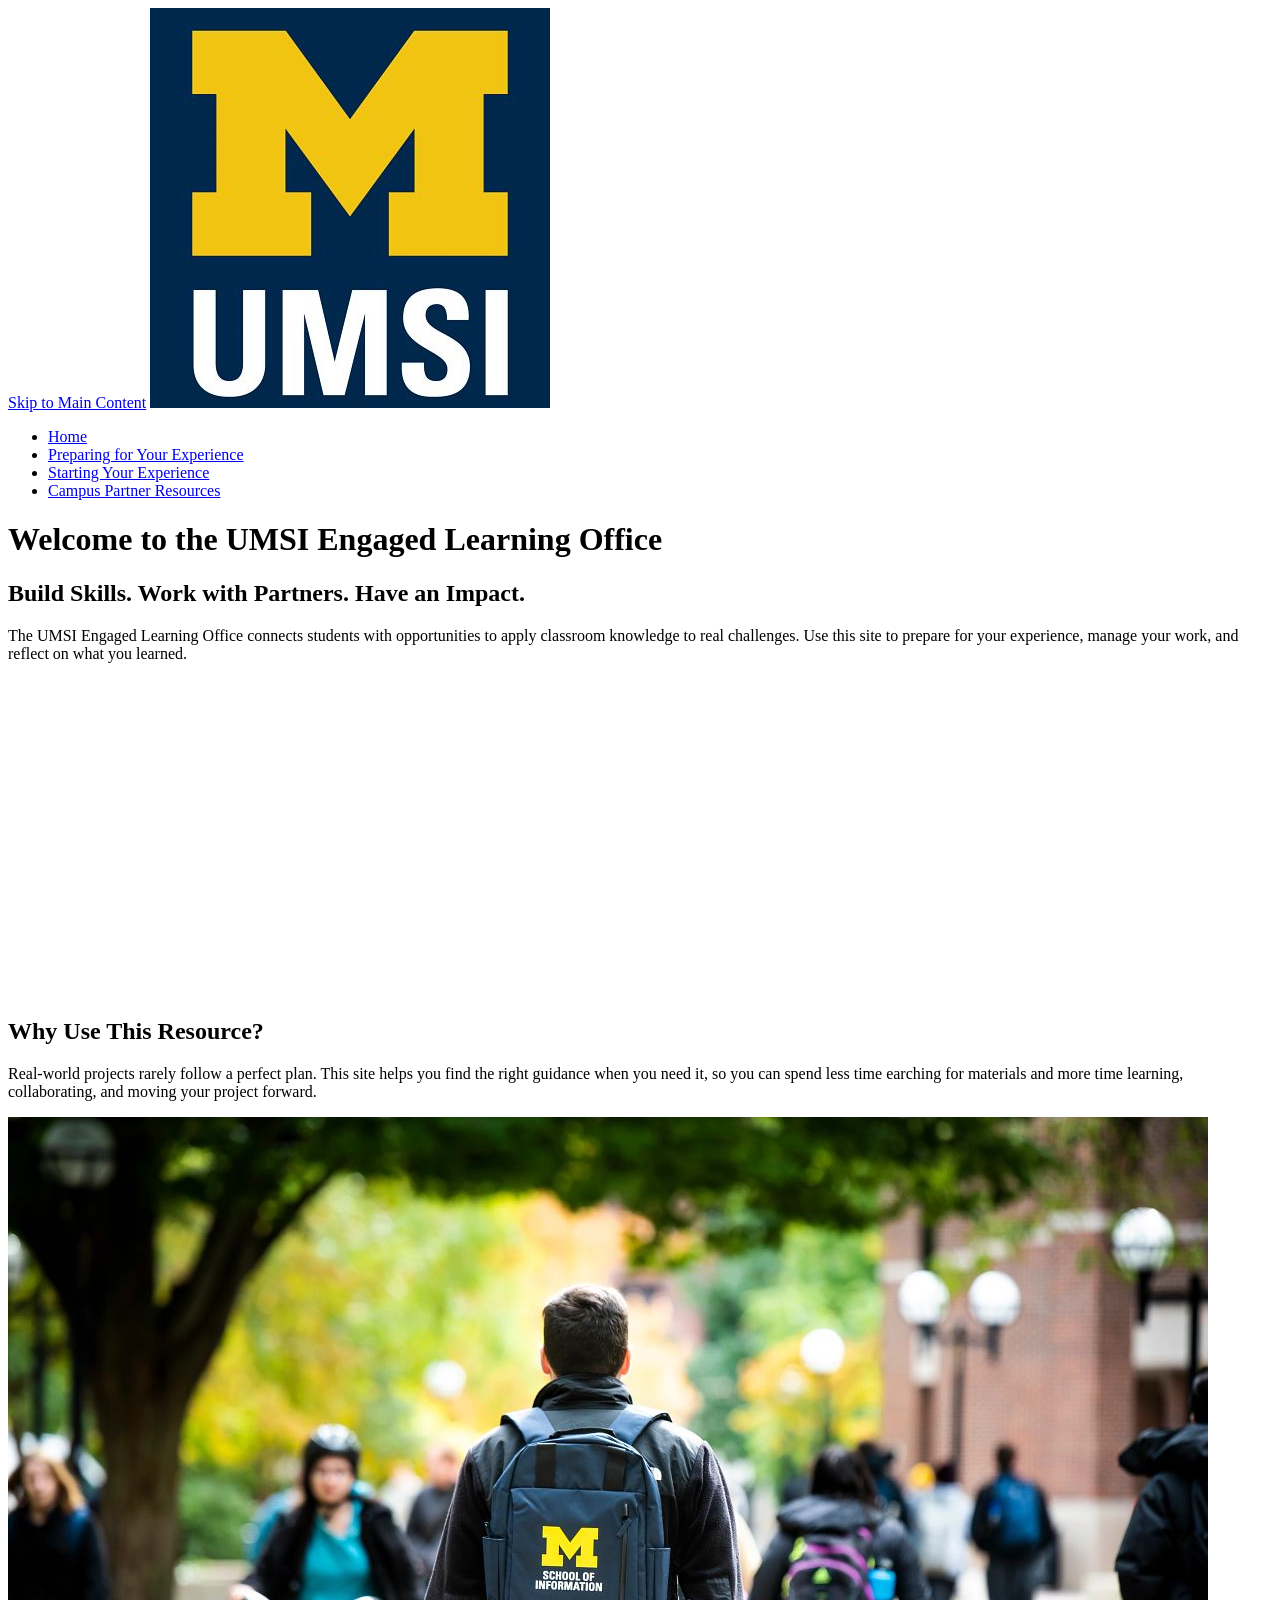
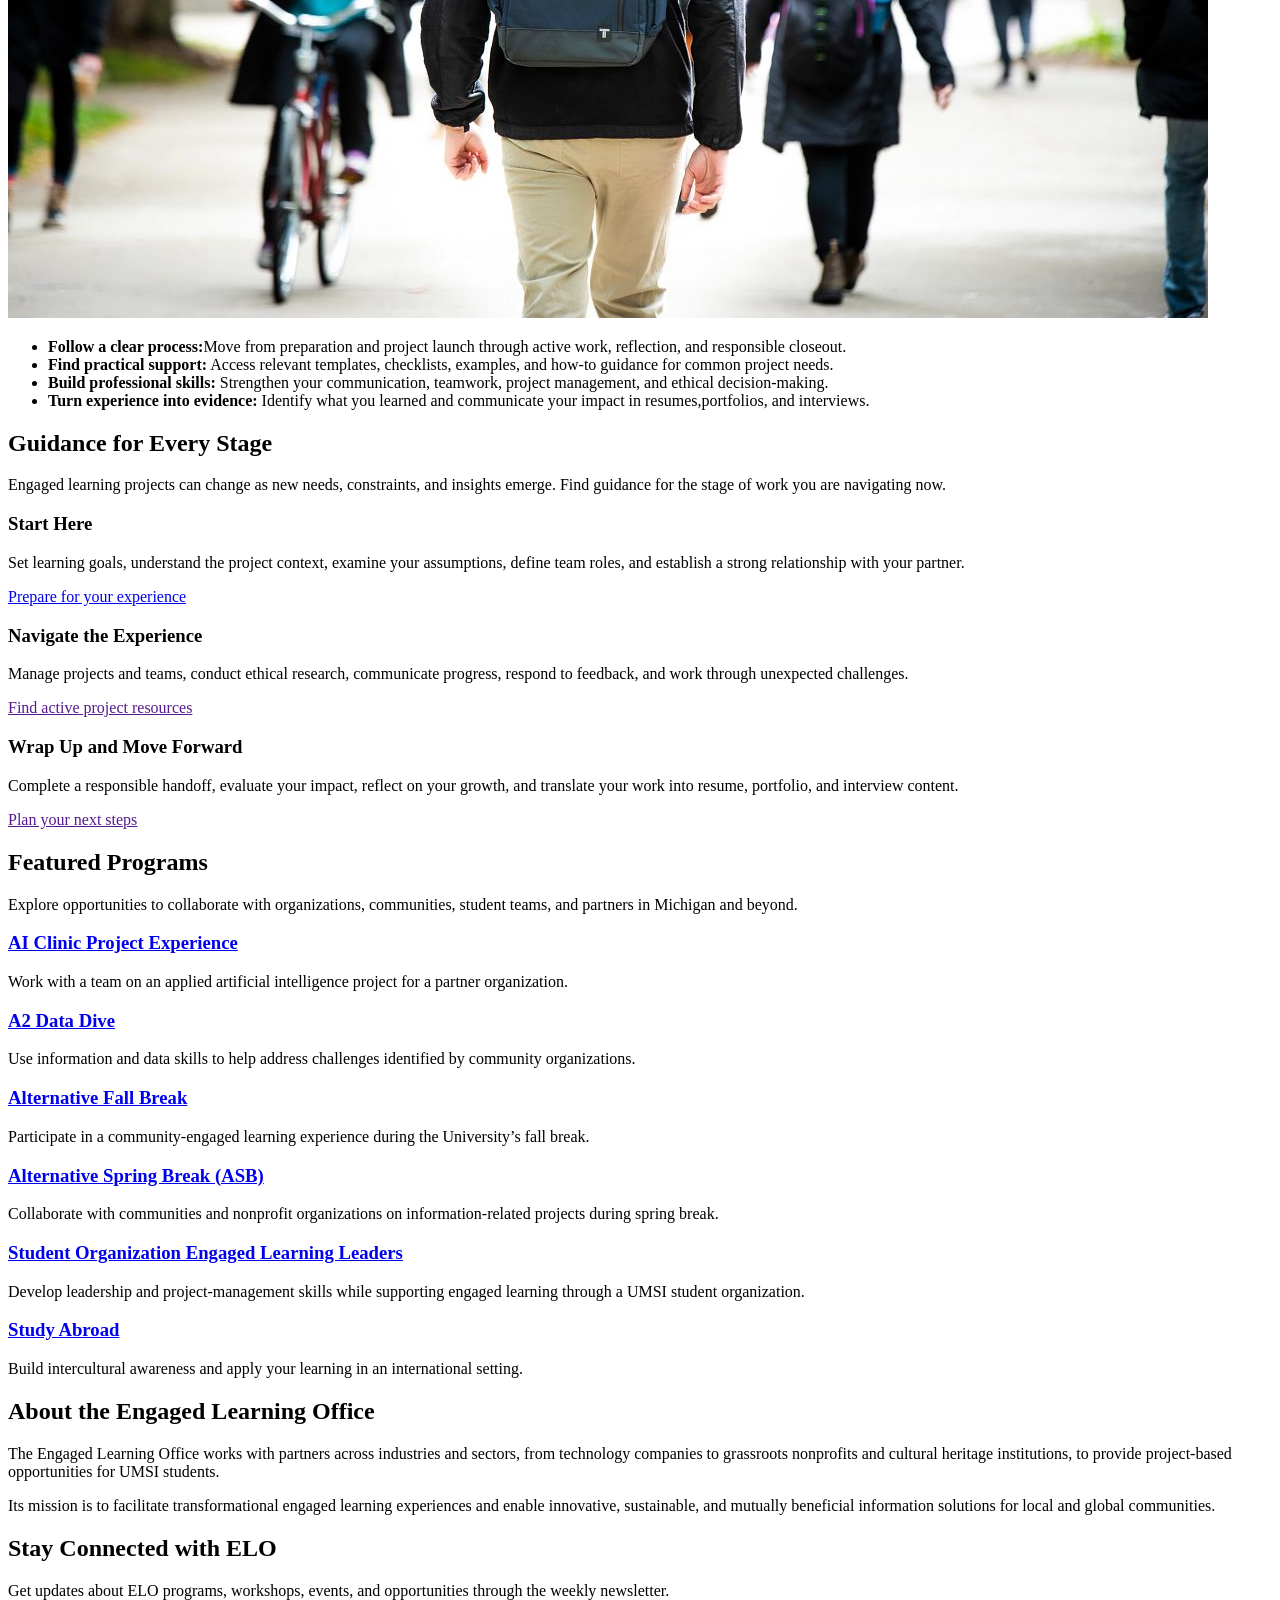
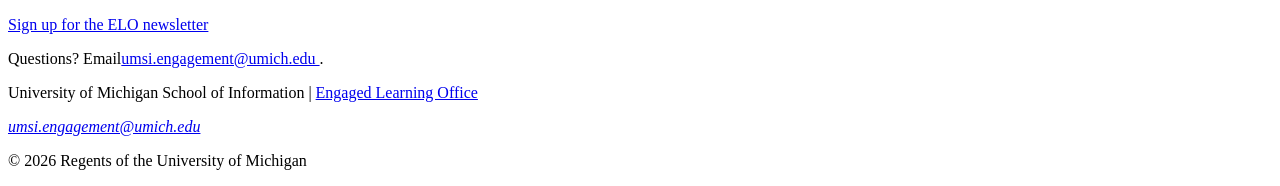
==== index.html @ 32c31f15 "adding new stuff" ====
<!DOCTYPE html>
<html lang="en">
<head>
    <meta charset="UTF-8">
    <meta name="viewport" content="width=device-width, initial-scale=1.0">
    <title>Engaged Learning Resources | UMSI</title>

</head>
<body>

    <header>
  <a href = "#main">Skip to Main Content</a>
        <img src="images/UMSI_signature_vertical_informal_solidblue.jpg" alt="UMSI Logo">
        <nav>
            <ul>
                <li><a href = "index.html">Home</a></li>
                <li><a href = "prep.html">Preparing for Your Experience</a></li>
                <li><a href = "starting.html">Starting Your Experience</a></li>
                <li><a href = "resources.html">Campus Partner Resources</a></li>
            </ul>
        </nav>
    <h1>Welcome to the UMSI Engaged Learning Office</h1>

    </header>
    <main id="main">
      
    <section>
      <h2>Build Skills. Work with Partners. Have an Impact.</h2>
      <p>
       The UMSI Engaged Learning Office connects students with opportunities to apply classroom knowledge to real challenges. Use this site to prepare for your experience, manage your work, and reflect on what you learned.
      </p>

      <iframe width="560px" height="315px" src="https://www.youtube.com/embed/81ZO9RfIJEQ?si=tBp82YWZMl1u7CVS" title="YouTube video player" frameborder="0" allow="accelerometer; autoplay; clipboard-write; encrypted-media; gyroscope; picture-in-picture; web-share" referrerpolicy="strict-origin-when-cross-origin" allowfullscreen></iframe>
         <!-- Note: this iframe might cause an Axe ARIA error - that's not on you that's on YouTube! -->
    </section>

<section>
    <h2>Why Use This Resource?</h2>

    <p>Real-world projects rarely follow a perfect plan. This site helps you find the right guidance when you need it, so you can spend less time earching for materials and more time learning, collaborating, and moving your project forward.
    </p>
        <img src="images/UMSI_CampusFall_UMSIBackpack_02.jpg" alt="A student wears a UMSI backpack in fall on the drag.">
    <ul>
        <li><strong>Follow a clear process:</strong>Move from preparation and project launch through active work, reflection, and responsible closeout.</li>
        <li><strong>Find practical support:</strong> Access relevant templates, checklists, examples, and how-to guidance for common project needs.</li>
        <li><strong>Build professional skills:</strong> Strengthen your communication, teamwork, project management, and ethical decision-making.</li>
        <li><strong>Turn experience into evidence:</strong> Identify what you learned and communicate your impact in resumes,portfolios, and interviews.</li>
    </ul>
</section>

 <section>
    <h2>Guidance for Every Stage</h2>
    <p>Engaged learning projects can change as new needs, constraints, and insights emerge. Find guidance for the stage of work you are navigating <srong>now.</strong></p>
    <article>
      <h3>Start Here</h3>
      <p>Set learning goals, understand the project context, examine your assumptions, define team roles, and establish a strong relationship with your partner.</p>
      <a href="prep.html">Prepare for your experience</a>
    </article>

    <article>
      <h3>Navigate the Experience</h3>
      <p>Manage projects and teams, conduct ethical research, communicate progress, respond to feedback, and work through unexpected challenges.</p>
      <a href="">Find active project resources</a>
    </article>

    <article>
      <h3>Wrap Up and Move Forward</h3>
      <p>Complete a responsible handoff, evaluate your impact, reflect on your growth, and translate your work into resume, portfolio, and interview content.</p>
      <a href="">Plan your next steps</a>
    </article>
  </section>

   <section>
    <h2>Featured Programs</h2>
    <p>Explore opportunities to collaborate with organizations, communities, student teams, and partners in Michigan and beyond.</p>
    <article>
    <h3><a href="https://mcompass.umich.edu/_portal/tds-program-brochure?programid=12810">AI Clinic Project Experience</a></h3>
    <p>Work with a team on an applied artificial intelligence project for a partner organization.</p>
    </article>

    <article>
    <h3><a href="https://mcompass.umich.edu/_portal/tds-program-brochure?programid=12556">A2 Data Dive</a></h3>
    <p>Use information and data skills to help address challenges identified by community organizations.</p>
    </article>

     <article>
      <h3><a href="https://mcompass.umich.edu/_portal/tds-program-brochure?programid=11297">Alternative Fall Break</a></h3>
      <p>Participate in a community-engaged learning experience during the University’s fall break.</p>
    </article>

    <article>
      <h3><a href="https://mcompass.umich.edu/_portal/tds-program-brochure?programid=10621">Alternative Spring Break (ASB)</a></h3>
       <p>Collaborate with communities and nonprofit organizations on information-related projects during spring break.</p>
    </article>

    <article>
      <h3><a href="https://mcompass.umich.edu/_portal/tds-program-brochure?programid=12294">Student Organization Engaged Learning Leaders</a></h3>
       <p>Develop leadership and project-management skills while supporting engaged learning through a UMSI student organization.</p>
    </article>

    <article>
      <h3><a href="https://www.si.umich.edu/student-life/study-abroad">Study Abroad</a></h3>
      <p>Build intercultural awareness and apply your learning in an international setting. </p>
    </article>
   </section>
  <section>
    <h2>About the Engaged Learning Office</h2>
    <p>The Engaged Learning Office works with partners across industries and sectors, from technology companies to grassroots nonprofits and cultural heritage institutions, to provide project-based opportunities for UMSI students.</p>
    <p>Its mission is to facilitate transformational engaged learning experiences and enable innovative, sustainable, and mutually beneficial information solutions for local and global communities.</p>
  </section>
  <aside>
    <h2>Stay Connected with ELO</h2>
    <p>Get updates about ELO programs, workshops, events, and opportunities through the weekly newsletter.</p>
    <div>
       <a href="https://umsi.info/elo-newsletter"> Sign up for the ELO newsletter</a>
    </div>
    <p>Questions? Email<a href="mailto:umsi.engagement@umich.edu">umsi.engagement@umich.edu </a>.</p>
  </aside>


        <!-- Content taken & modified from UMGPT with the prompt, "Write me a webpage of intro content to help meet the following requirements - this is for the home page": and then pasted in the client objectives & project requirements"
        UMGPT. (2026). UMGPT ( GPT-5.6 Sol September 7th version) [Large language model]. -->
    </main>
    <footer>
        <p>University of Michigan School of Information | <a href="https://www.si.umich.edu/programs/engaged-learning/about-engaged-learning-office">Engaged Learning Office </a></p>
      <address>
        <a href="mailto:umsi.engagement@umich.edu">umsi.engagement@umich.edu</a>
      </address>
      <p>&copy; 2026 Regents of the University of Michigan</p>
    </footer>
</body>
</html>
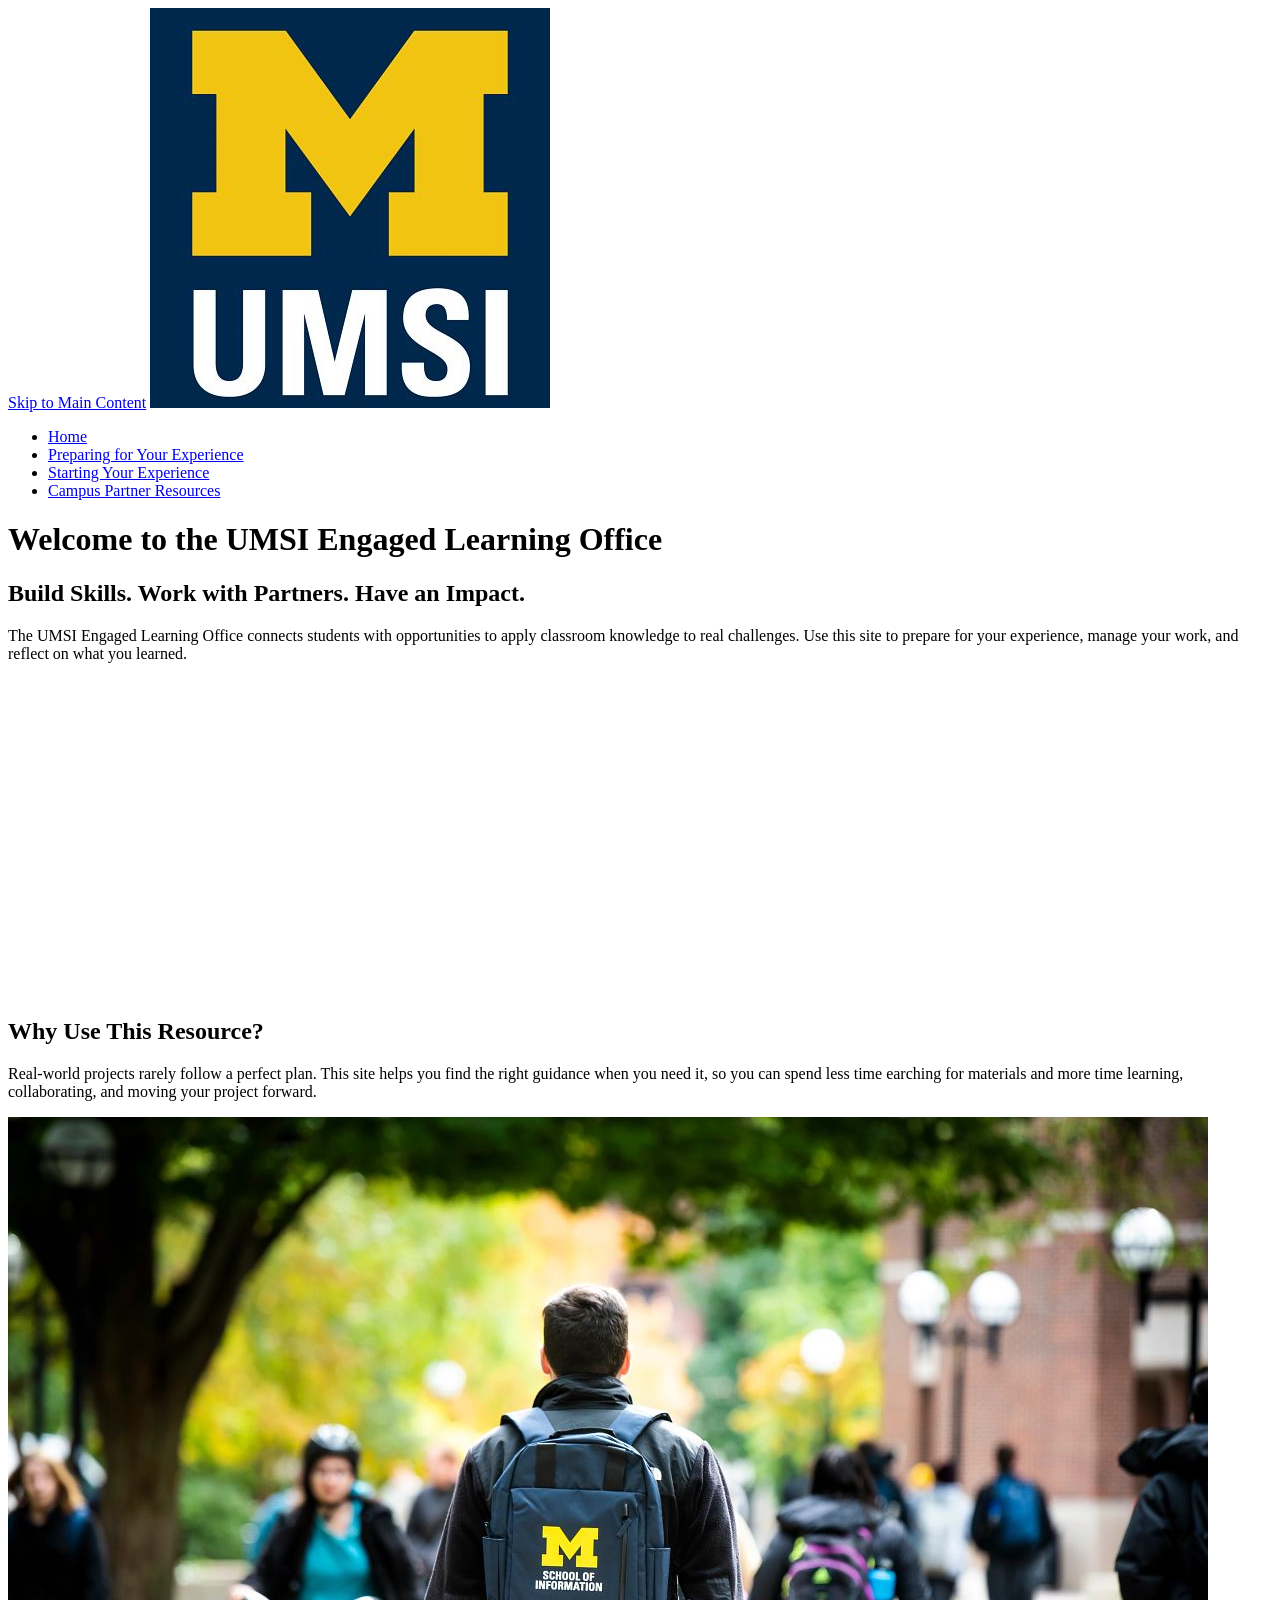
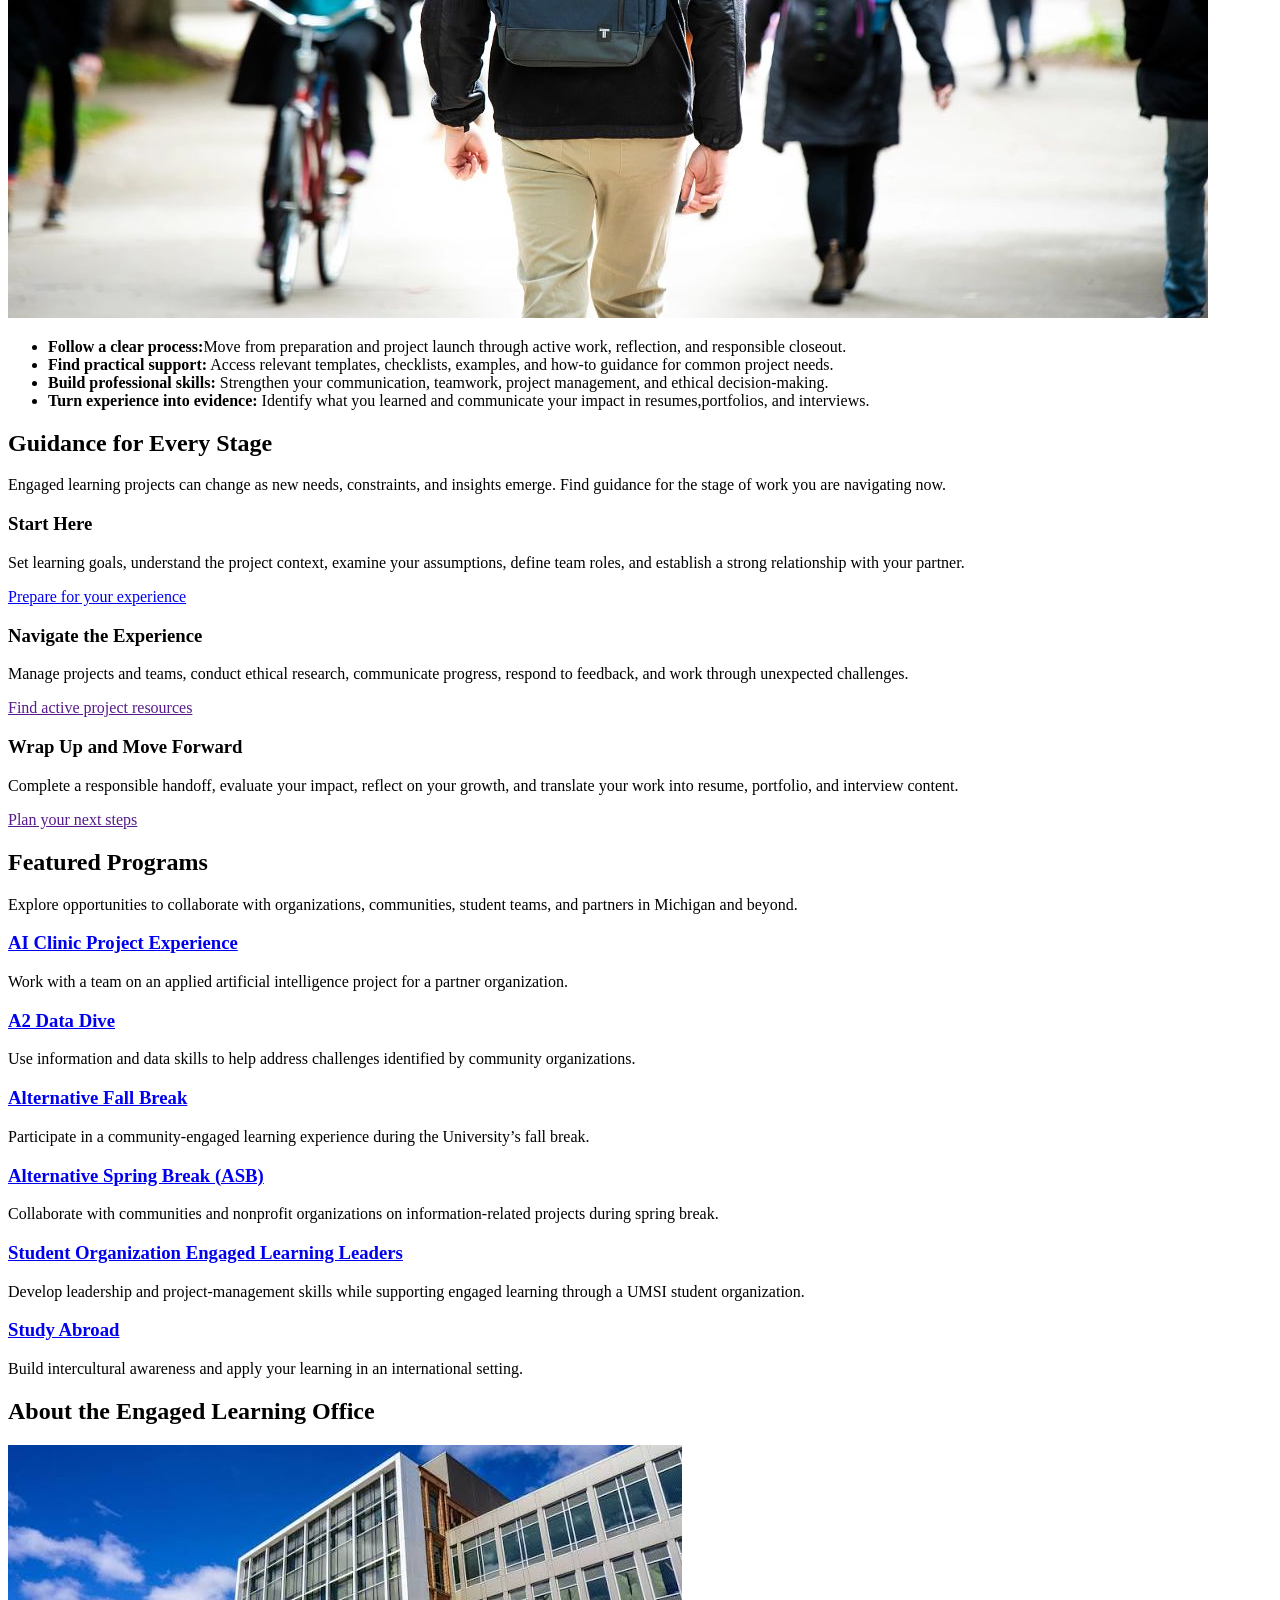
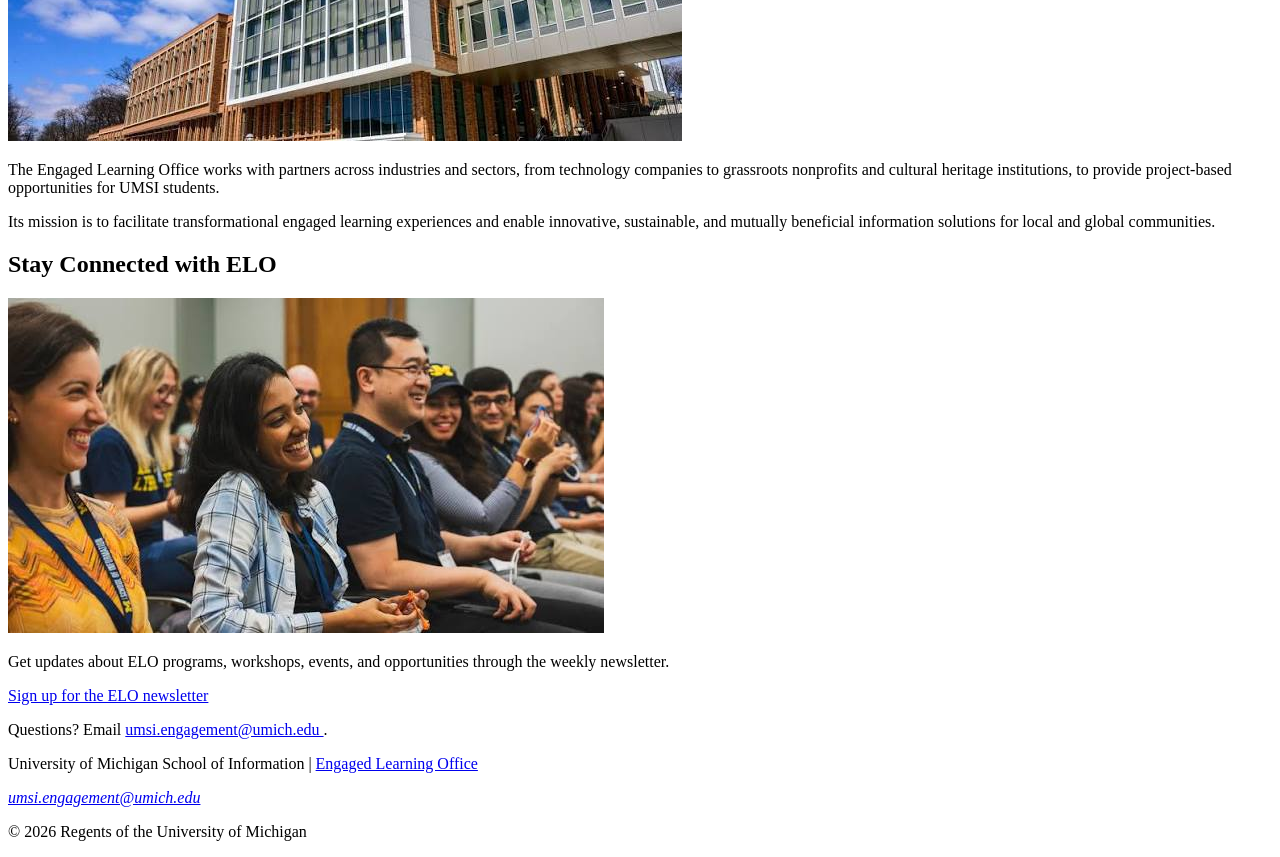
==== commit 616e9d19: "adding images" ====
--- a/index.html
+++ b/index.html
@@ -105,16 +105,18 @@
    </section>
   <section>
     <h2>About the Engaged Learning Office</h2>
+    <img src="images/leinweber.jpg" alt="Leinweber building">
     <p>The Engaged Learning Office works with partners across industries and sectors, from technology companies to grassroots nonprofits and cultural heritage institutions, to provide project-based opportunities for UMSI students.</p>
     <p>Its mission is to facilitate transformational engaged learning experiences and enable innovative, sustainable, and mutually beneficial information solutions for local and global communities.</p>
   </section>
   <aside>
     <h2>Stay Connected with ELO</h2>
+    <img src="images/students.jpg" alt="UMSI Students">
     <p>Get updates about ELO programs, workshops, events, and opportunities through the weekly newsletter.</p>
     <div>
        <a href="https://umsi.info/elo-newsletter"> Sign up for the ELO newsletter</a>
     </div>
-    <p>Questions? Email<a href="mailto:umsi.engagement@umich.edu">umsi.engagement@umich.edu </a>.</p>
+    <p>Questions? Email <a href="mailto:umsi.engagement@umich.edu">umsi.engagement@umich.edu </a>.</p>
   </aside>
 
 
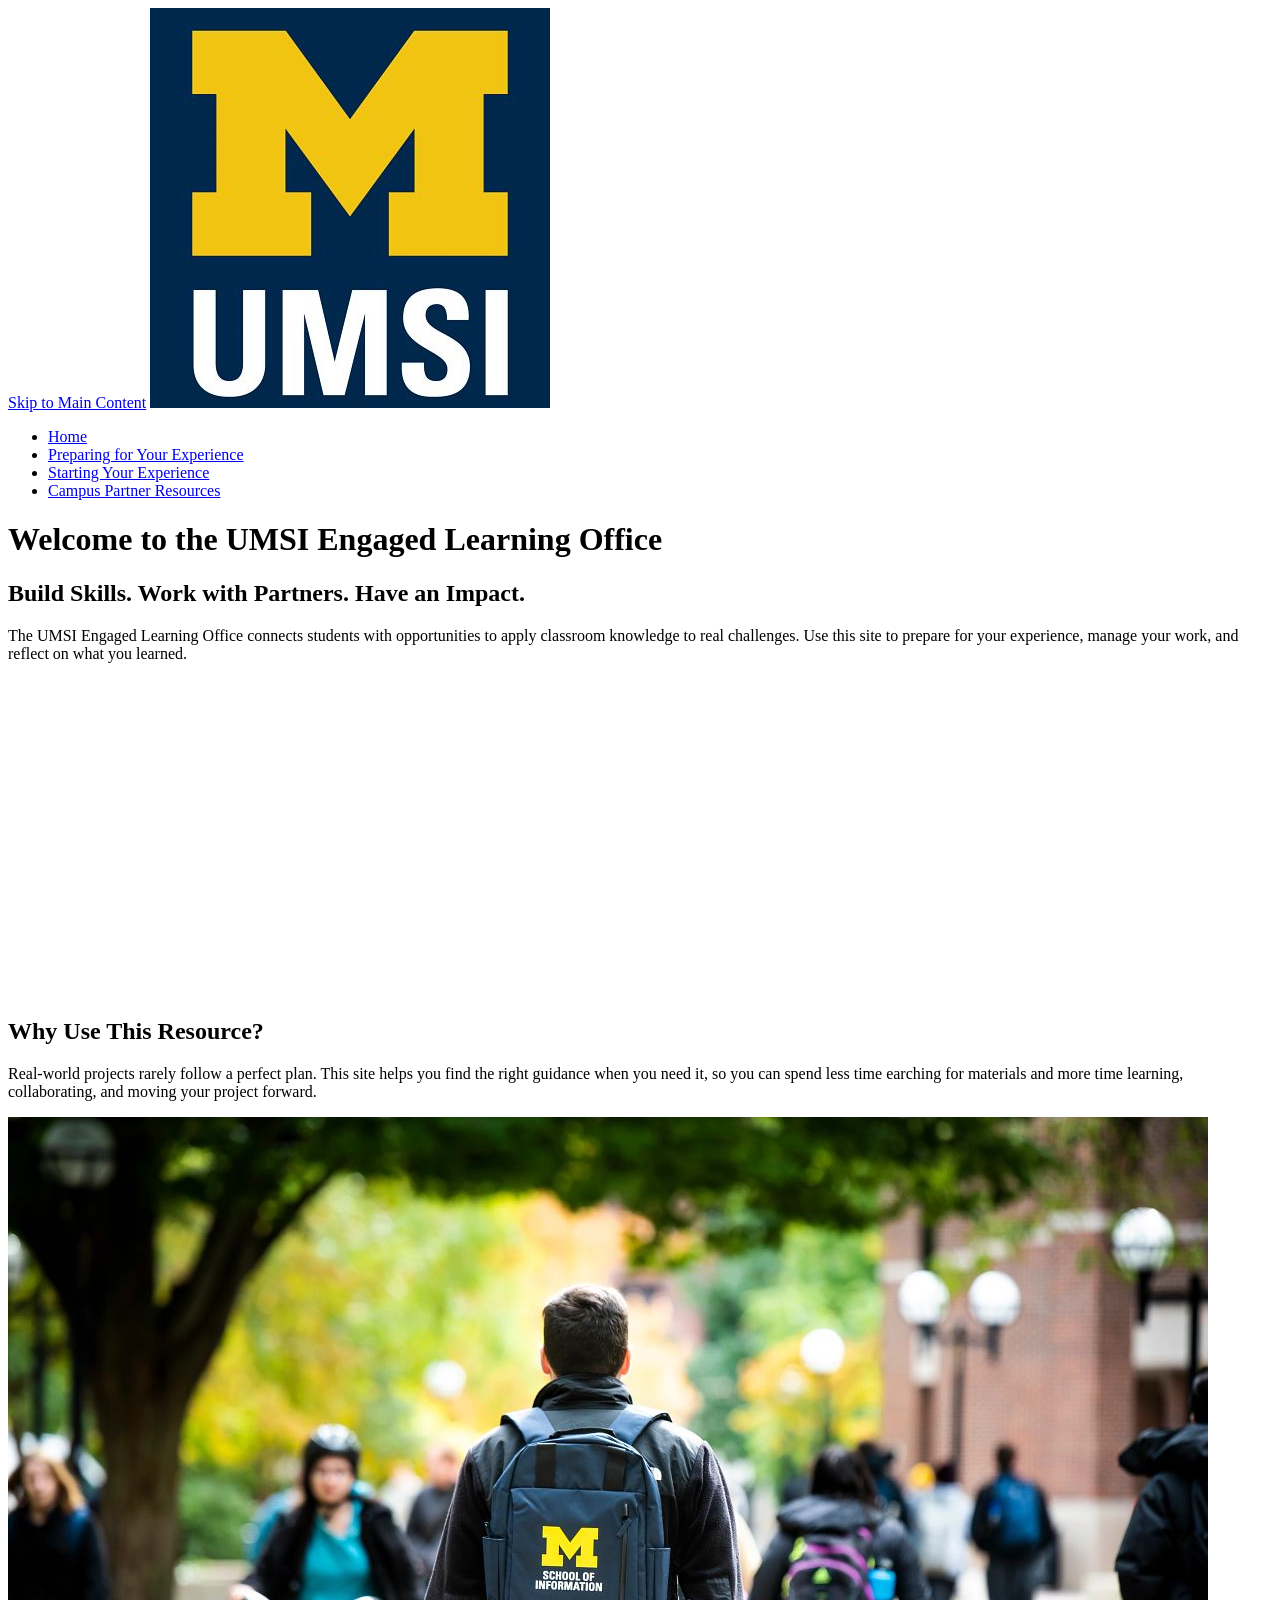
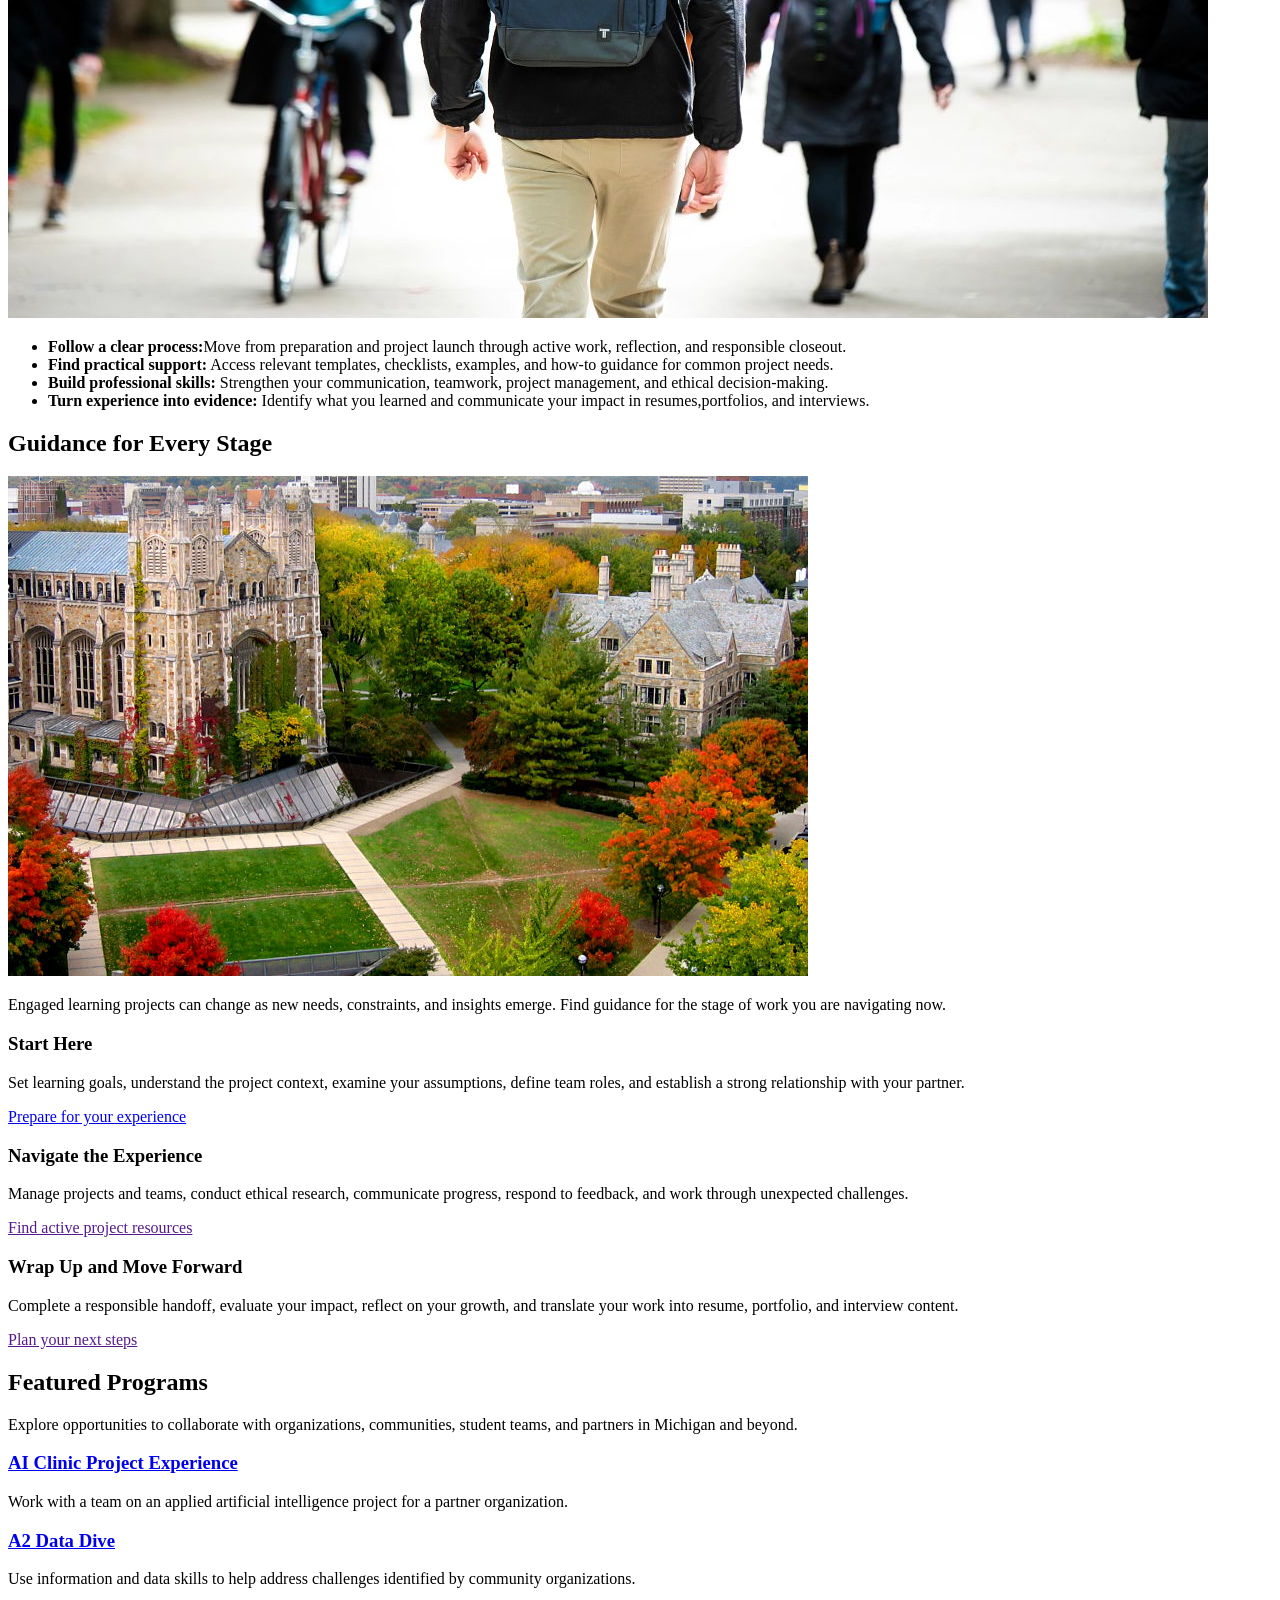
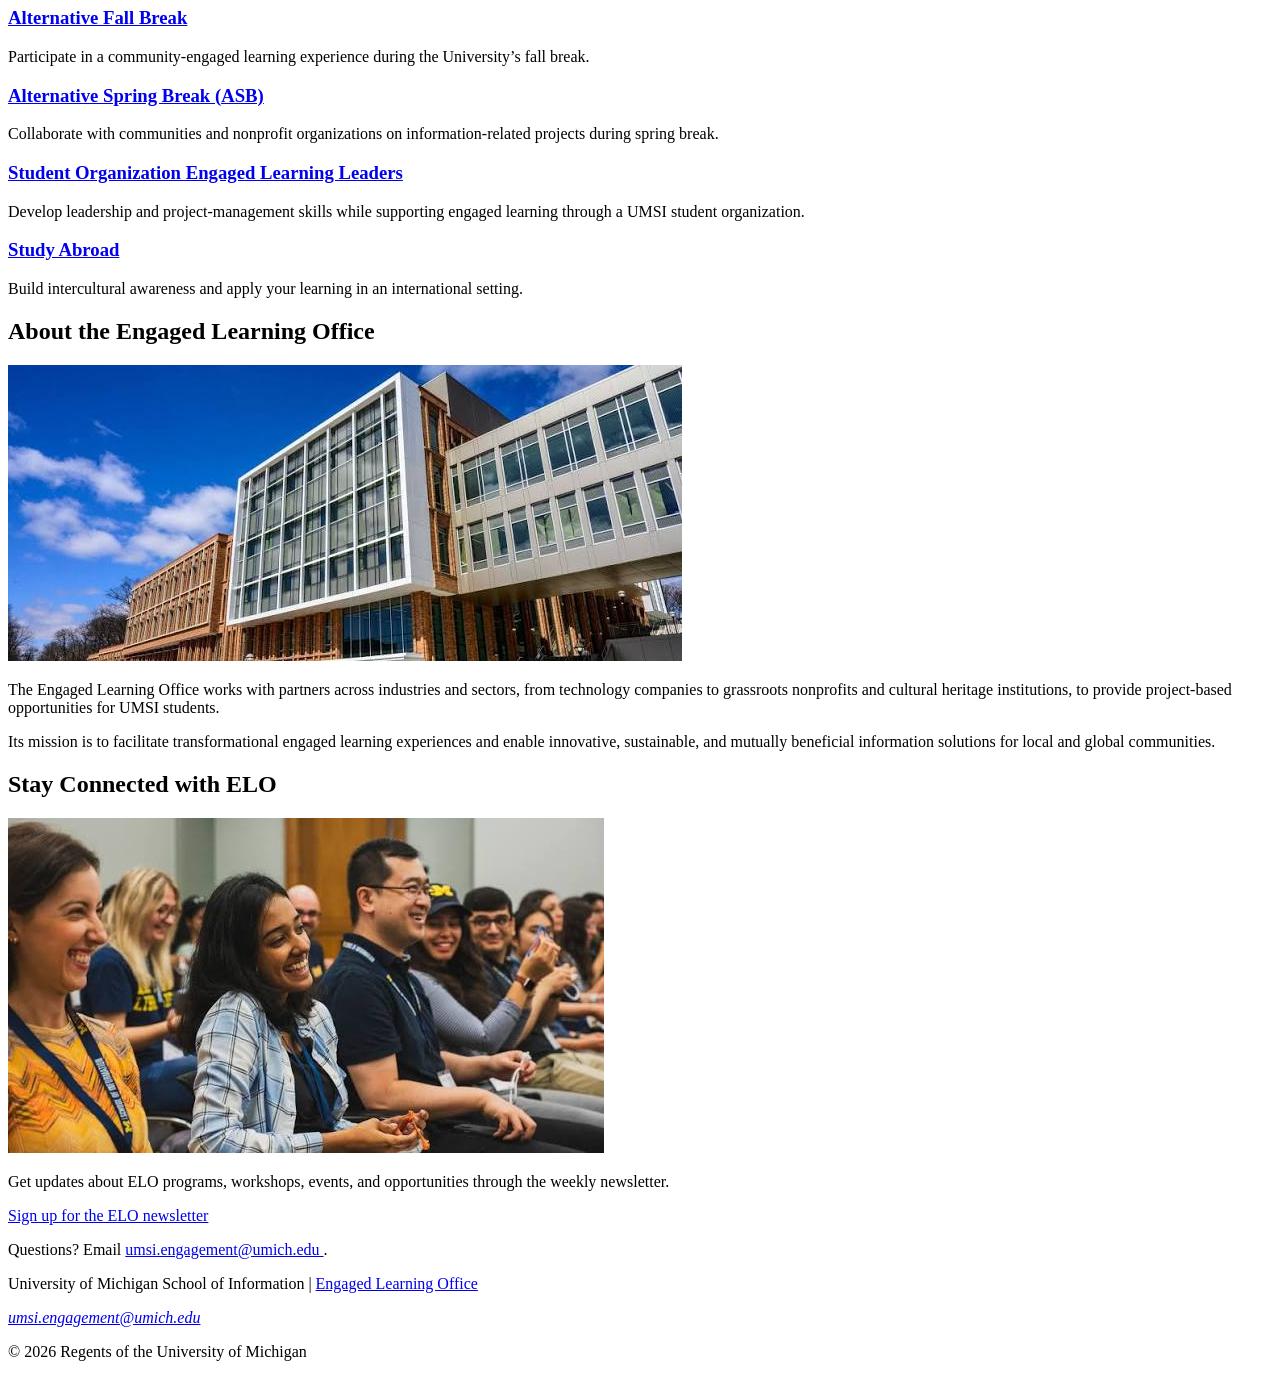
==== commit 48d6cb96: "adding images" ====
--- a/index.html
+++ b/index.html
@@ -50,9 +50,10 @@
 
  <section>
     <h2>Guidance for Every Stage</h2>
+    <img src="images/Img_5261.jpg" alt="UMich Campus">
     <p>Engaged learning projects can change as new needs, constraints, and insights emerge. Find guidance for the stage of work you are navigating <srong>now.</strong></p>
     <article>
-      <h3>Start Here</h3>
+      <h3>Start Here</h3> 
       <p>Set learning goals, understand the project context, examine your assumptions, define team roles, and establish a strong relationship with your partner.</p>
       <a href="prep.html">Prepare for your experience</a>
     </article>
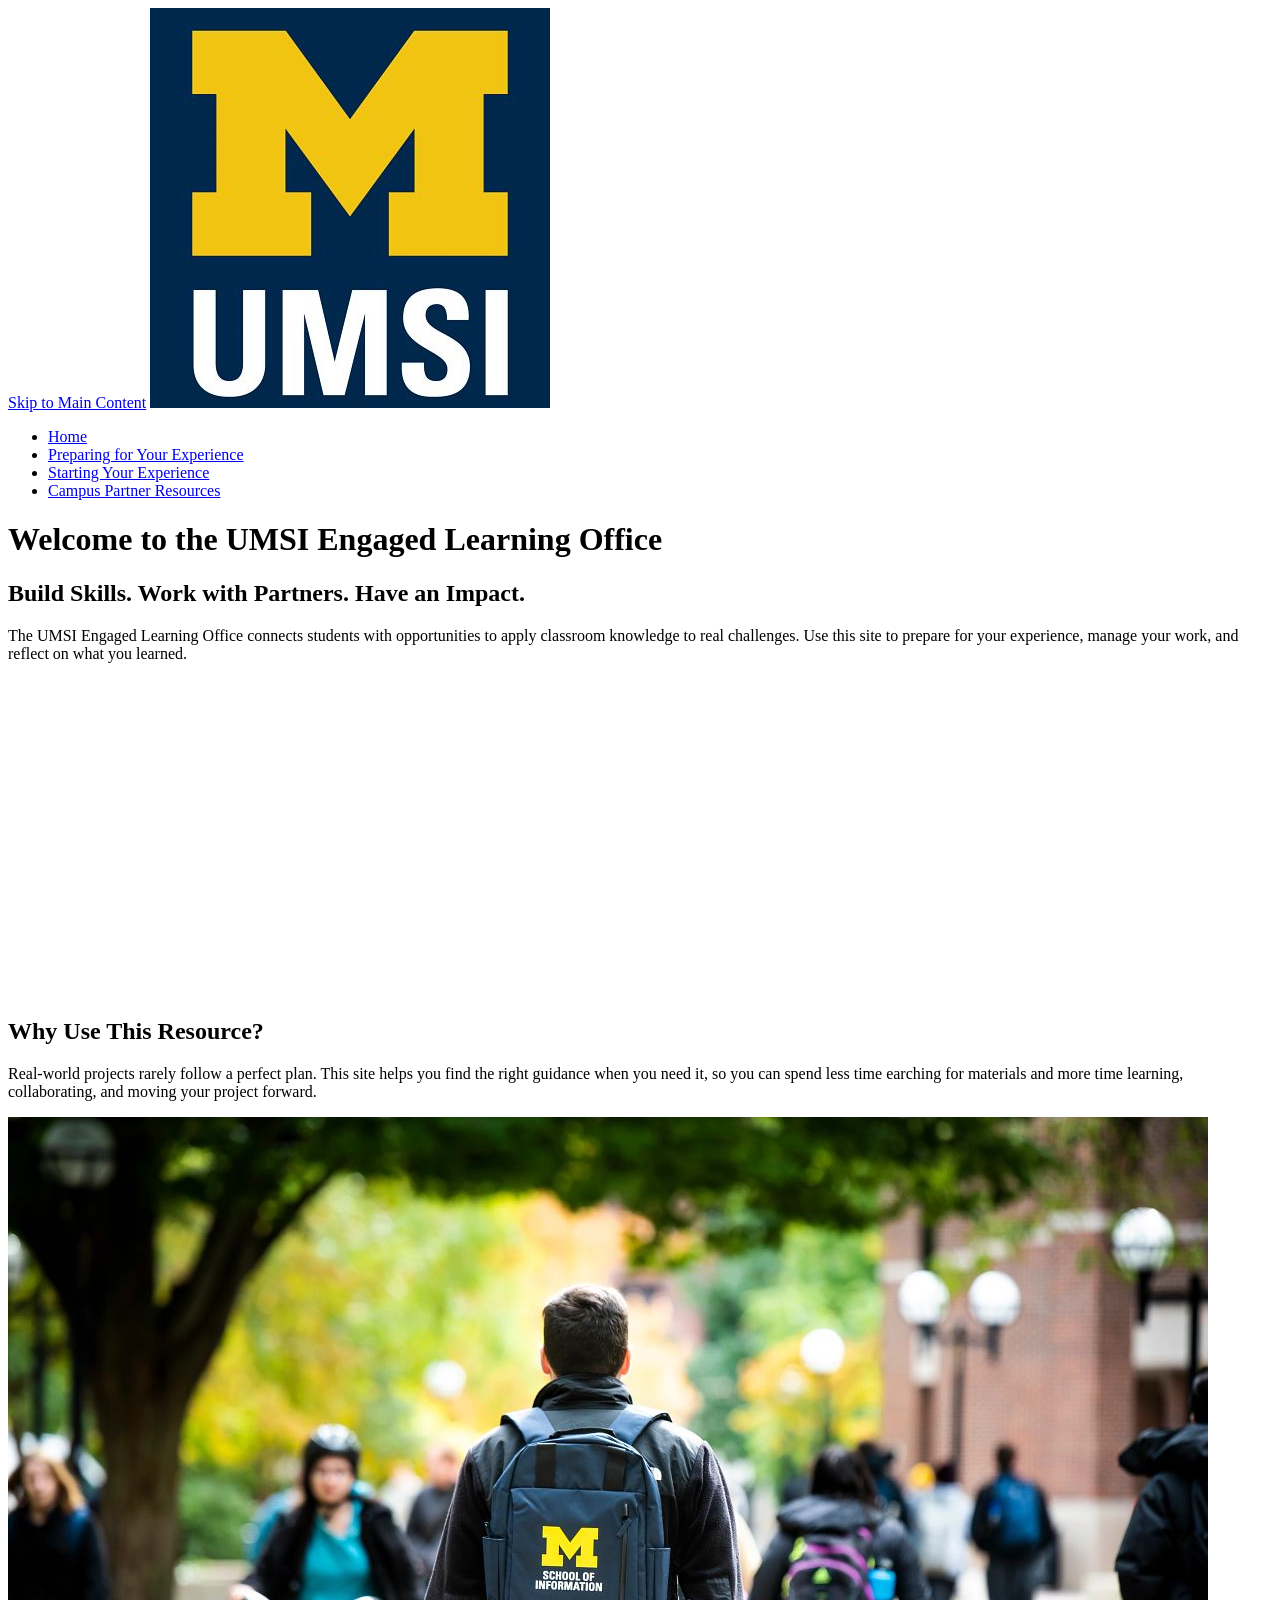
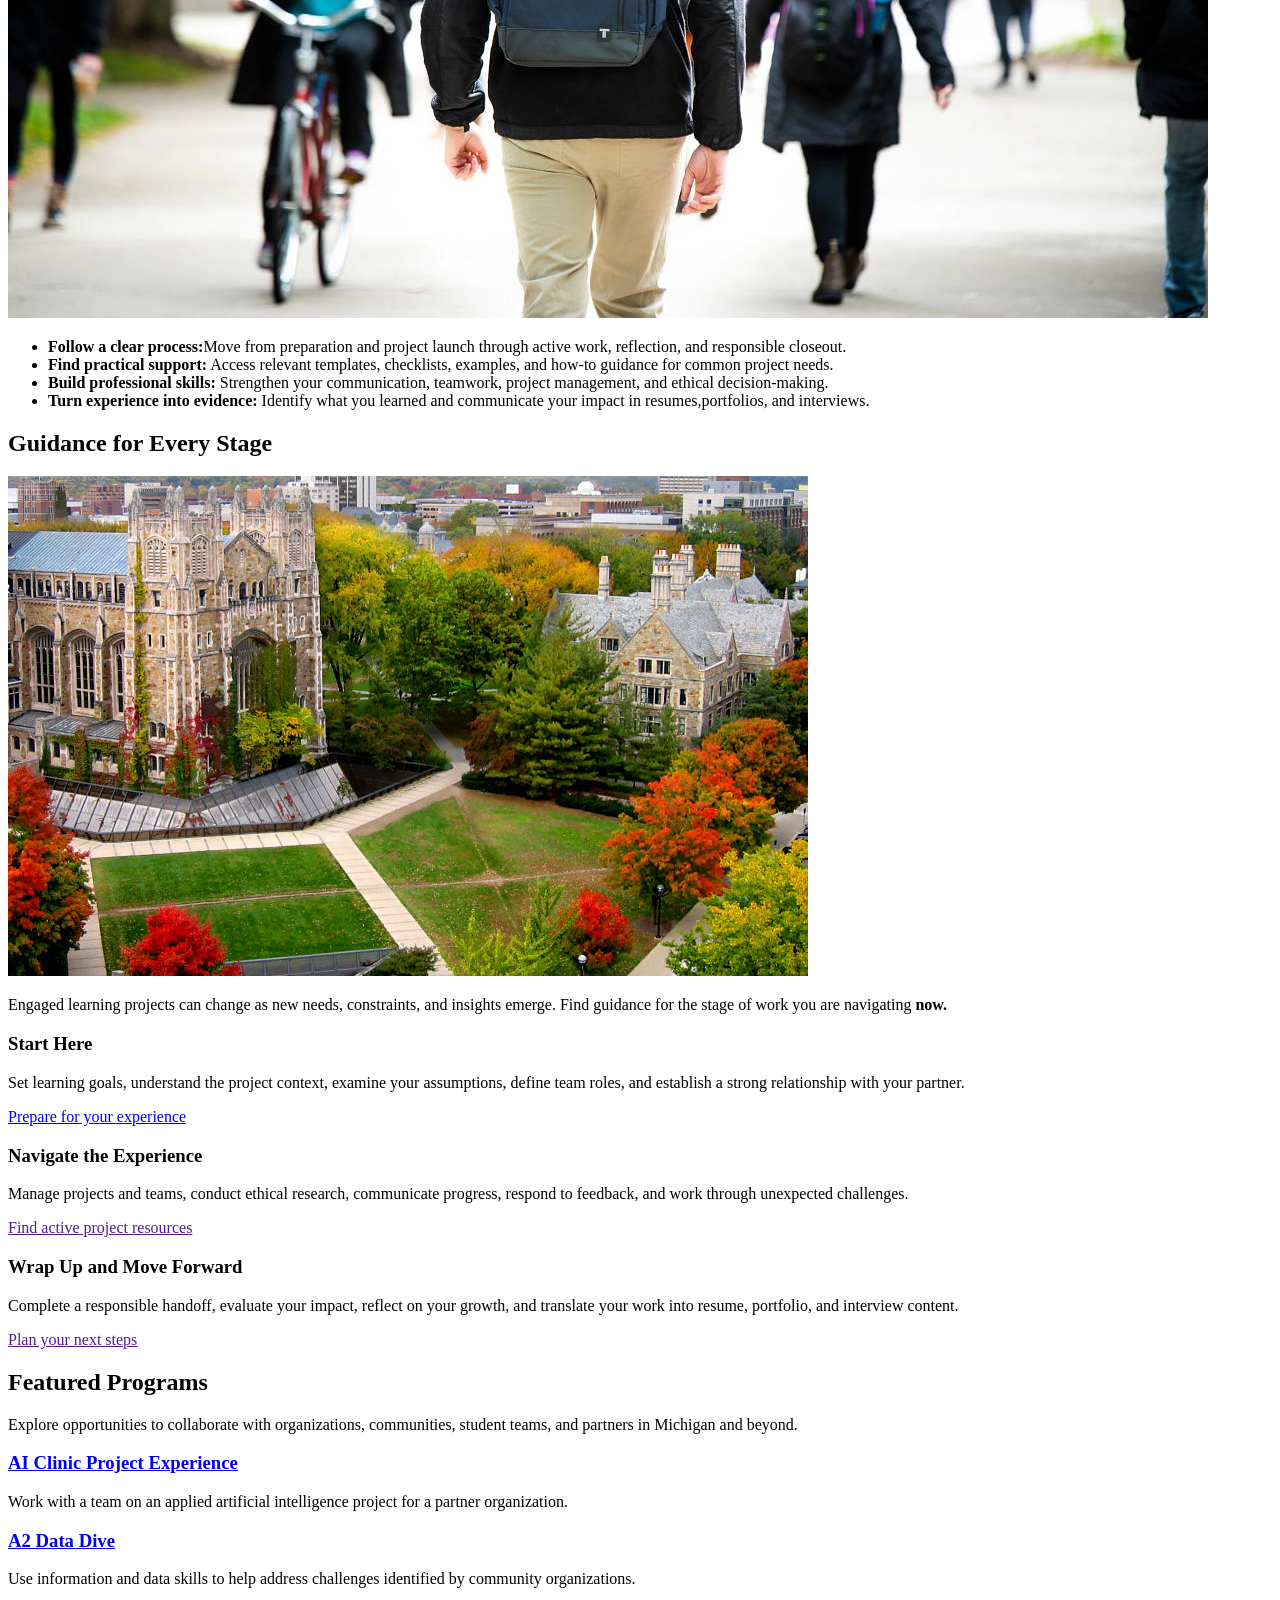
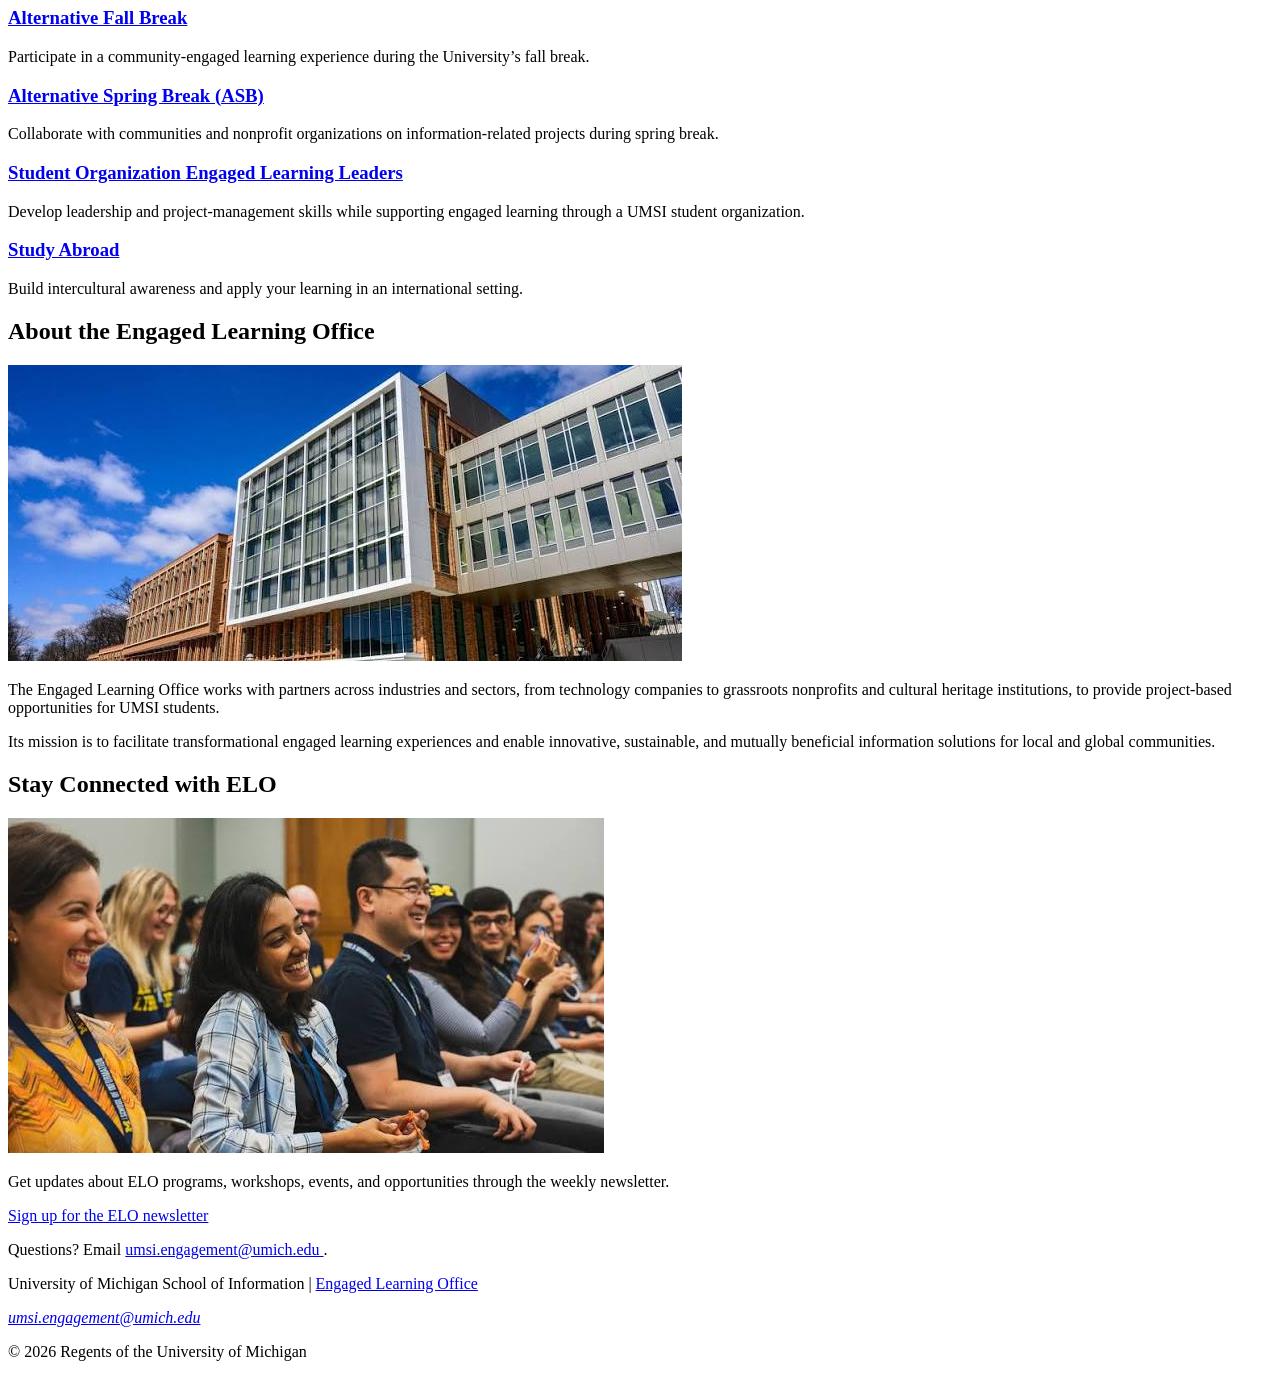
==== commit b604519e: "debugging" ====
--- a/index.html
+++ b/index.html
@@ -51,7 +51,7 @@
  <section>
     <h2>Guidance for Every Stage</h2>
     <img src="images/Img_5261.jpg" alt="UMich Campus">
-    <p>Engaged learning projects can change as new needs, constraints, and insights emerge. Find guidance for the stage of work you are navigating <srong>now.</strong></p>
+    <p>Engaged learning projects can change as new needs, constraints, and insights emerge. Find guidance for the stage of work you are navigating <strong>now.</strong></p>
     <article>
       <h3>Start Here</h3> 
       <p>Set learning goals, understand the project context, examine your assumptions, define team roles, and establish a strong relationship with your partner.</p>
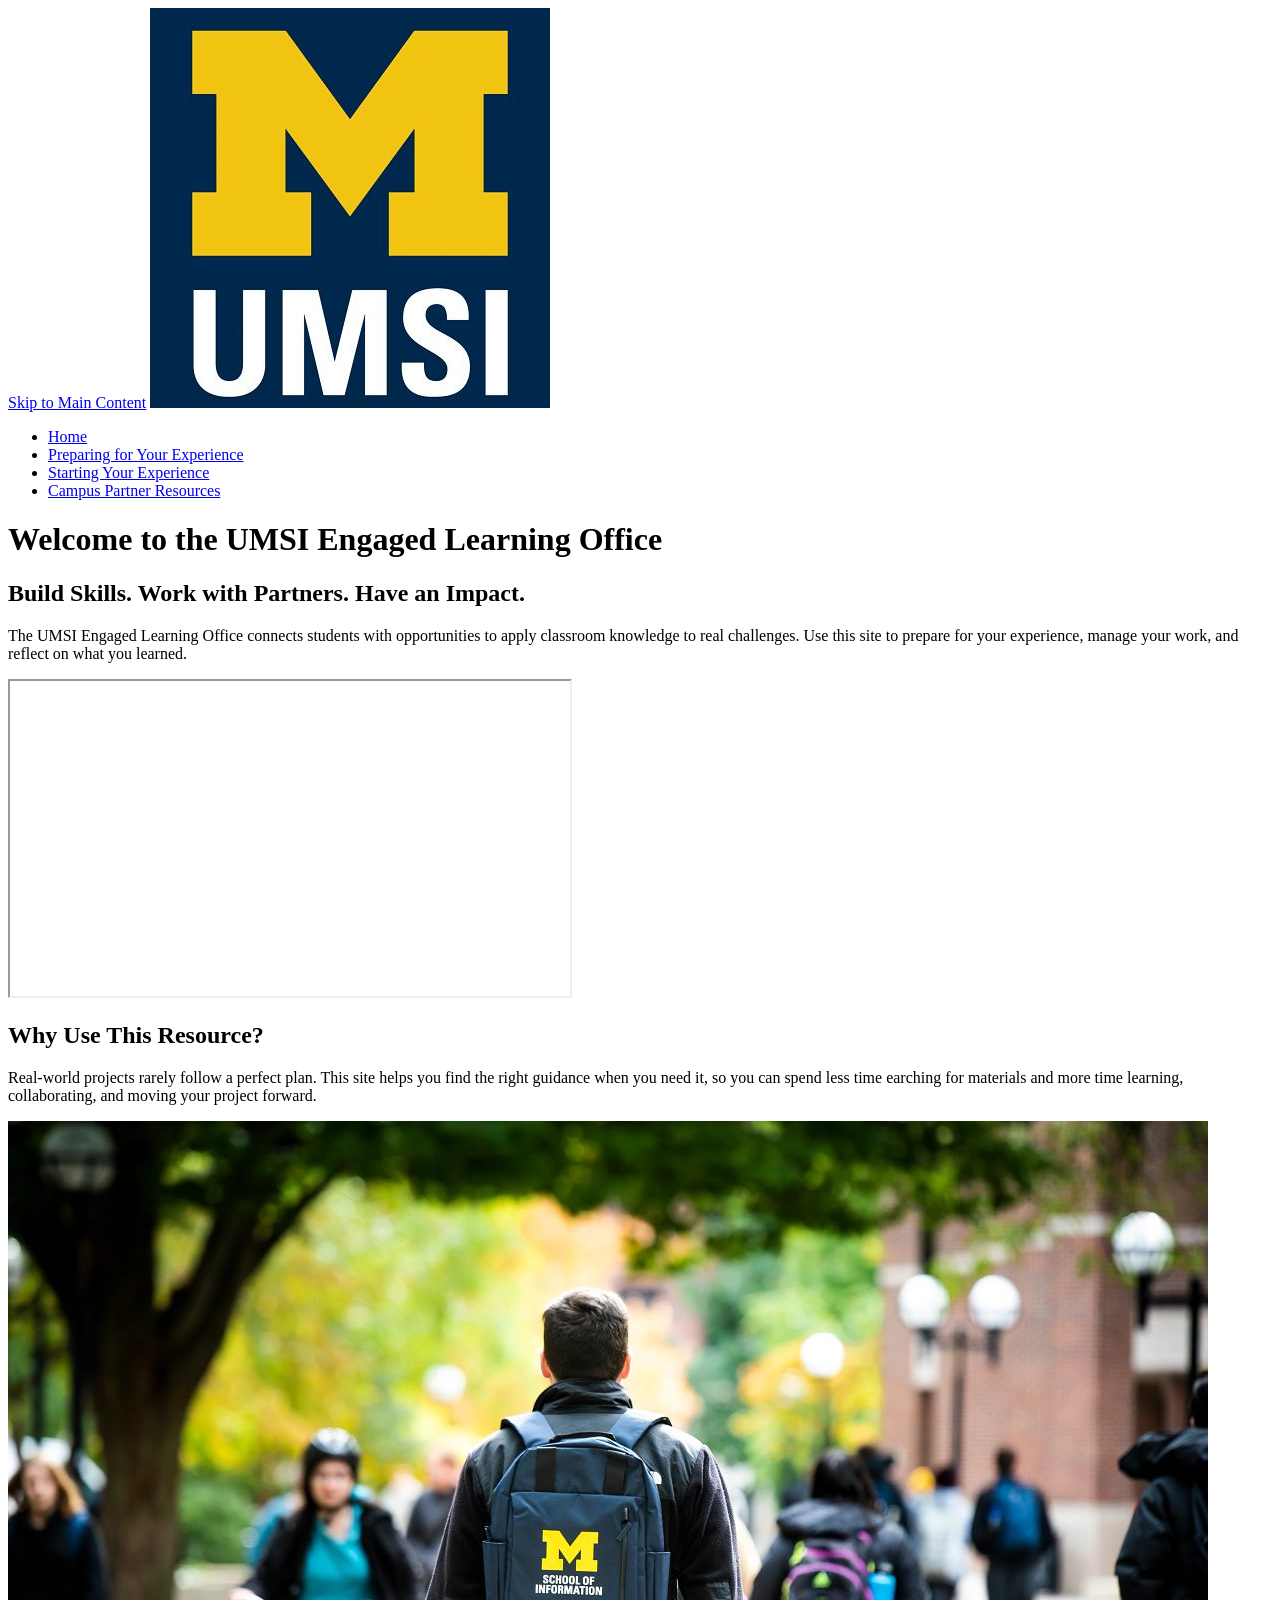
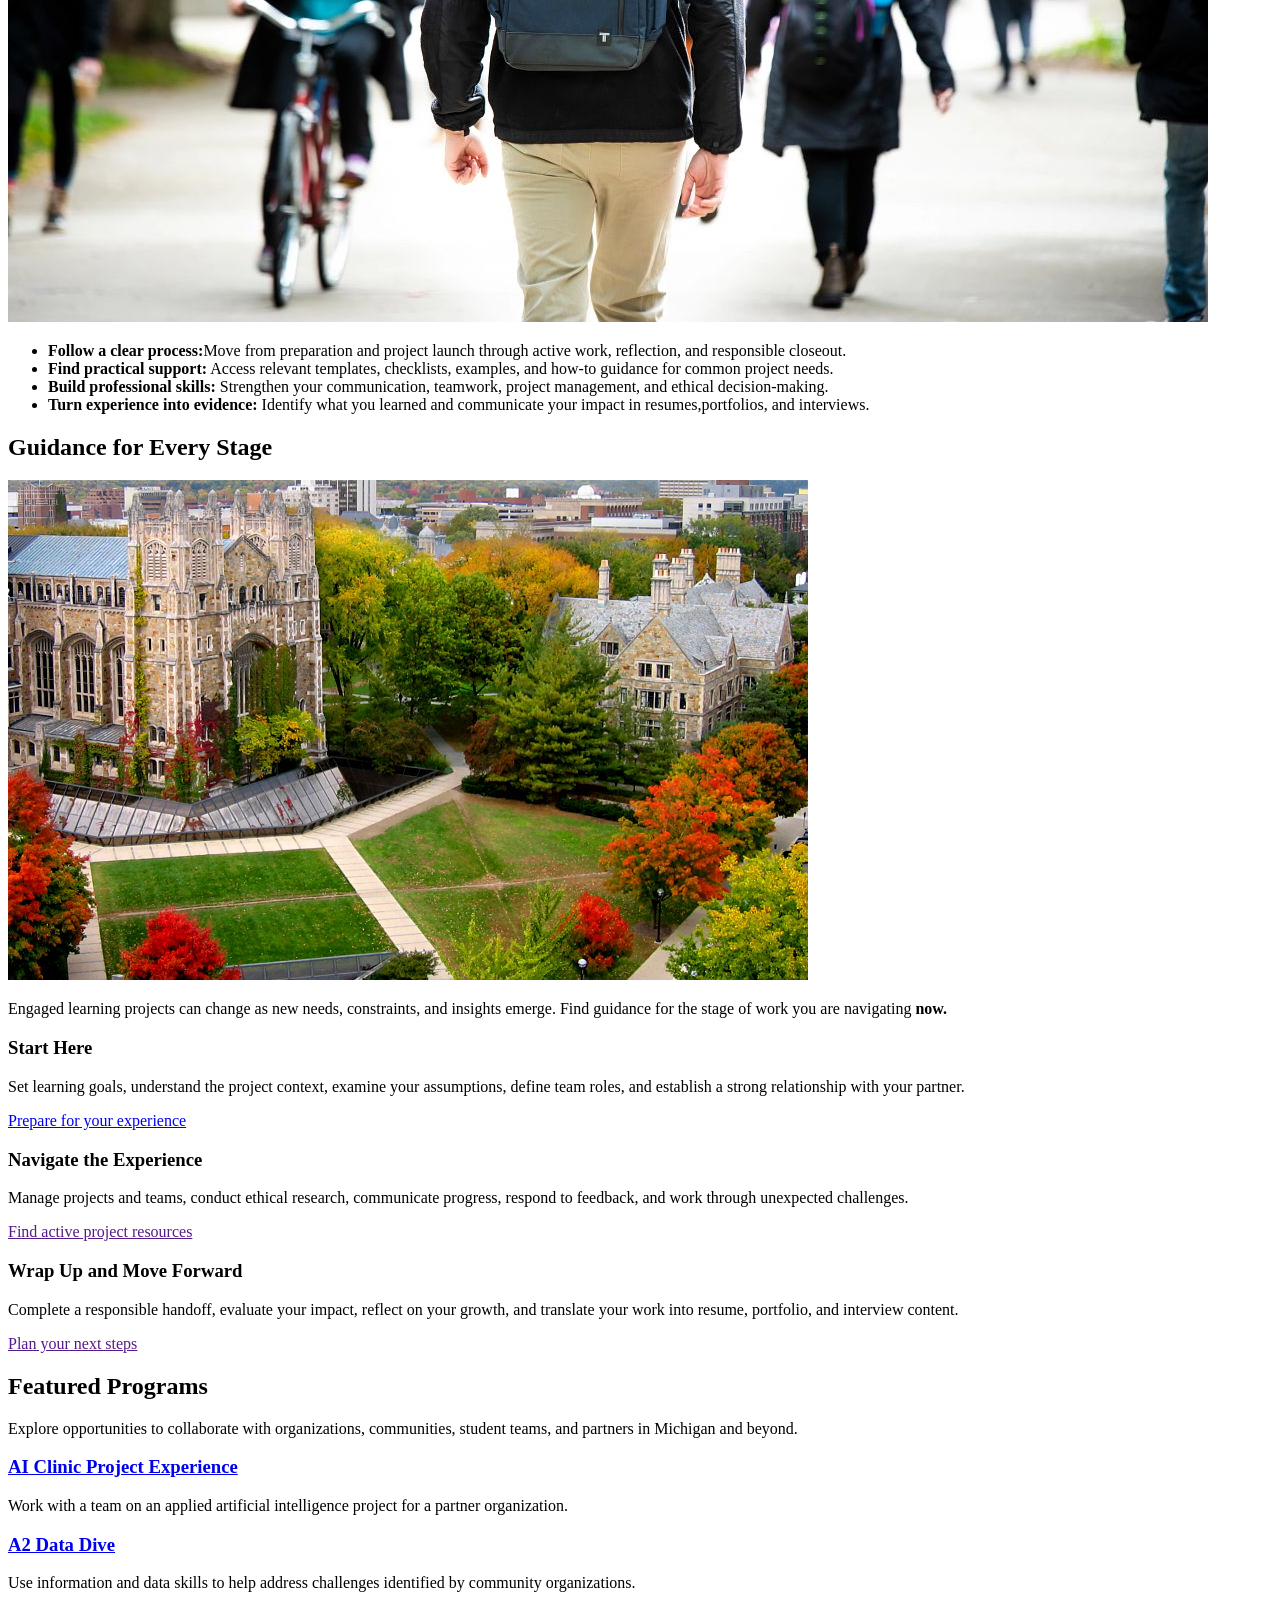
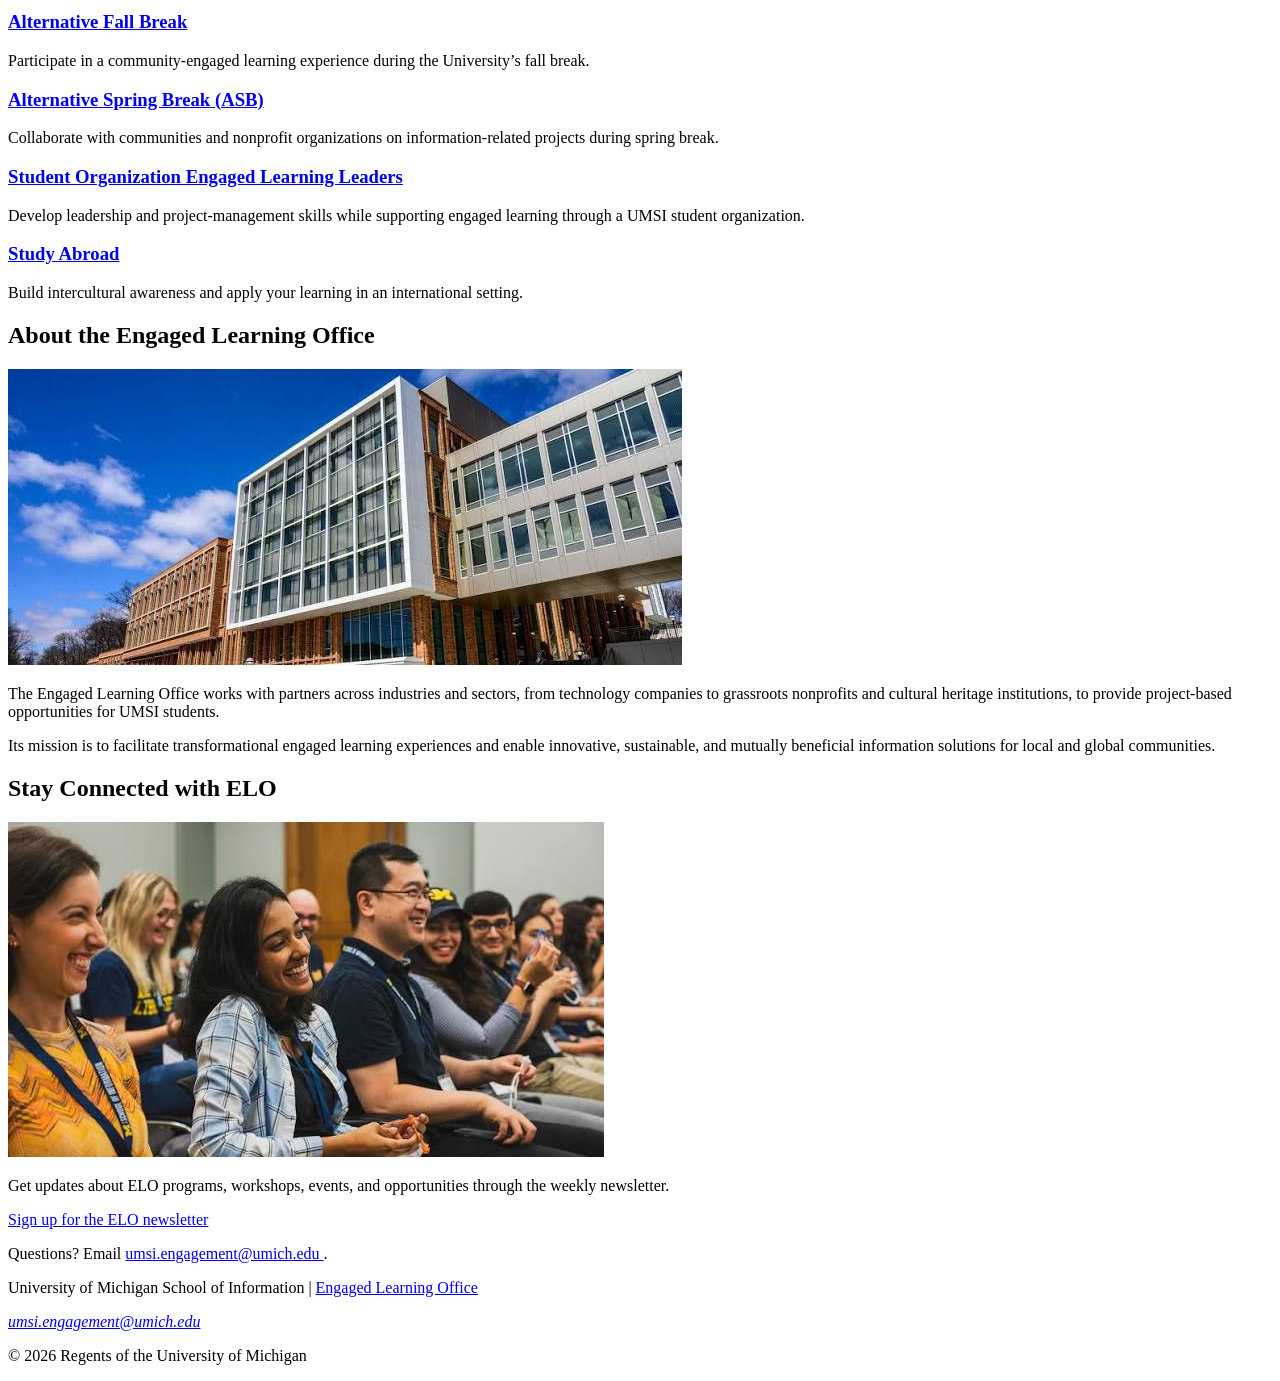
==== commit 3063413b: "fix iframe validation" ====
--- a/index.html
+++ b/index.html
@@ -30,7 +30,7 @@
        The UMSI Engaged Learning Office connects students with opportunities to apply classroom knowledge to real challenges. Use this site to prepare for your experience, manage your work, and reflect on what you learned.
       </p>
 
-      <iframe width="560px" height="315px" src="https://www.youtube.com/embed/81ZO9RfIJEQ?si=tBp82YWZMl1u7CVS" title="YouTube video player" frameborder="0" allow="accelerometer; autoplay; clipboard-write; encrypted-media; gyroscope; picture-in-picture; web-share" referrerpolicy="strict-origin-when-cross-origin" allowfullscreen></iframe>
+      <iframe width="560" height="315" src="https://www.youtube.com/embed/81ZO9RfIJEQ?si=tBp82YWZMl1u7CVS" title="YouTube video player" allow="accelerometer; autoplay; clipboard-write; encrypted-media; gyroscope; picture-in-picture; web-share" referrerpolicy="strict-origin-when-cross-origin" allowfullscreen></iframe>
          <!-- Note: this iframe might cause an Axe ARIA error - that's not on you that's on YouTube! -->
     </section>
 
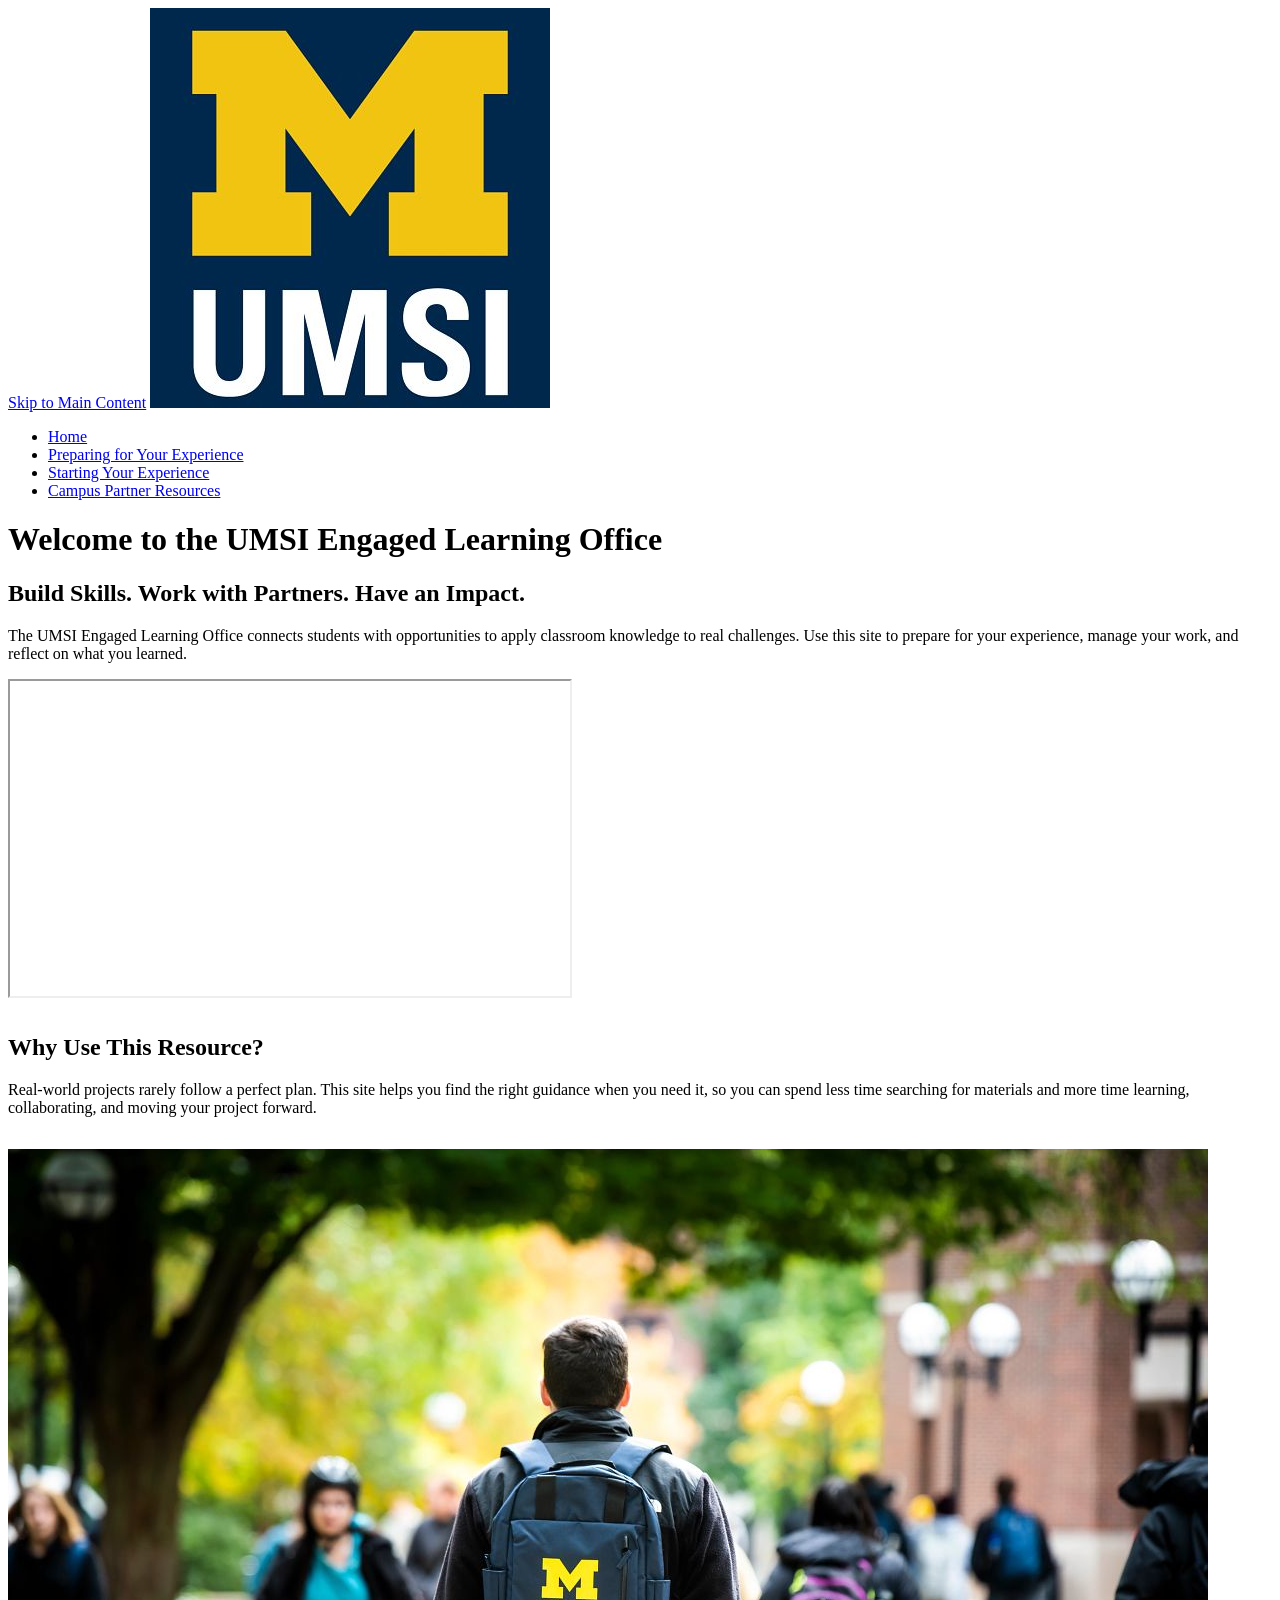
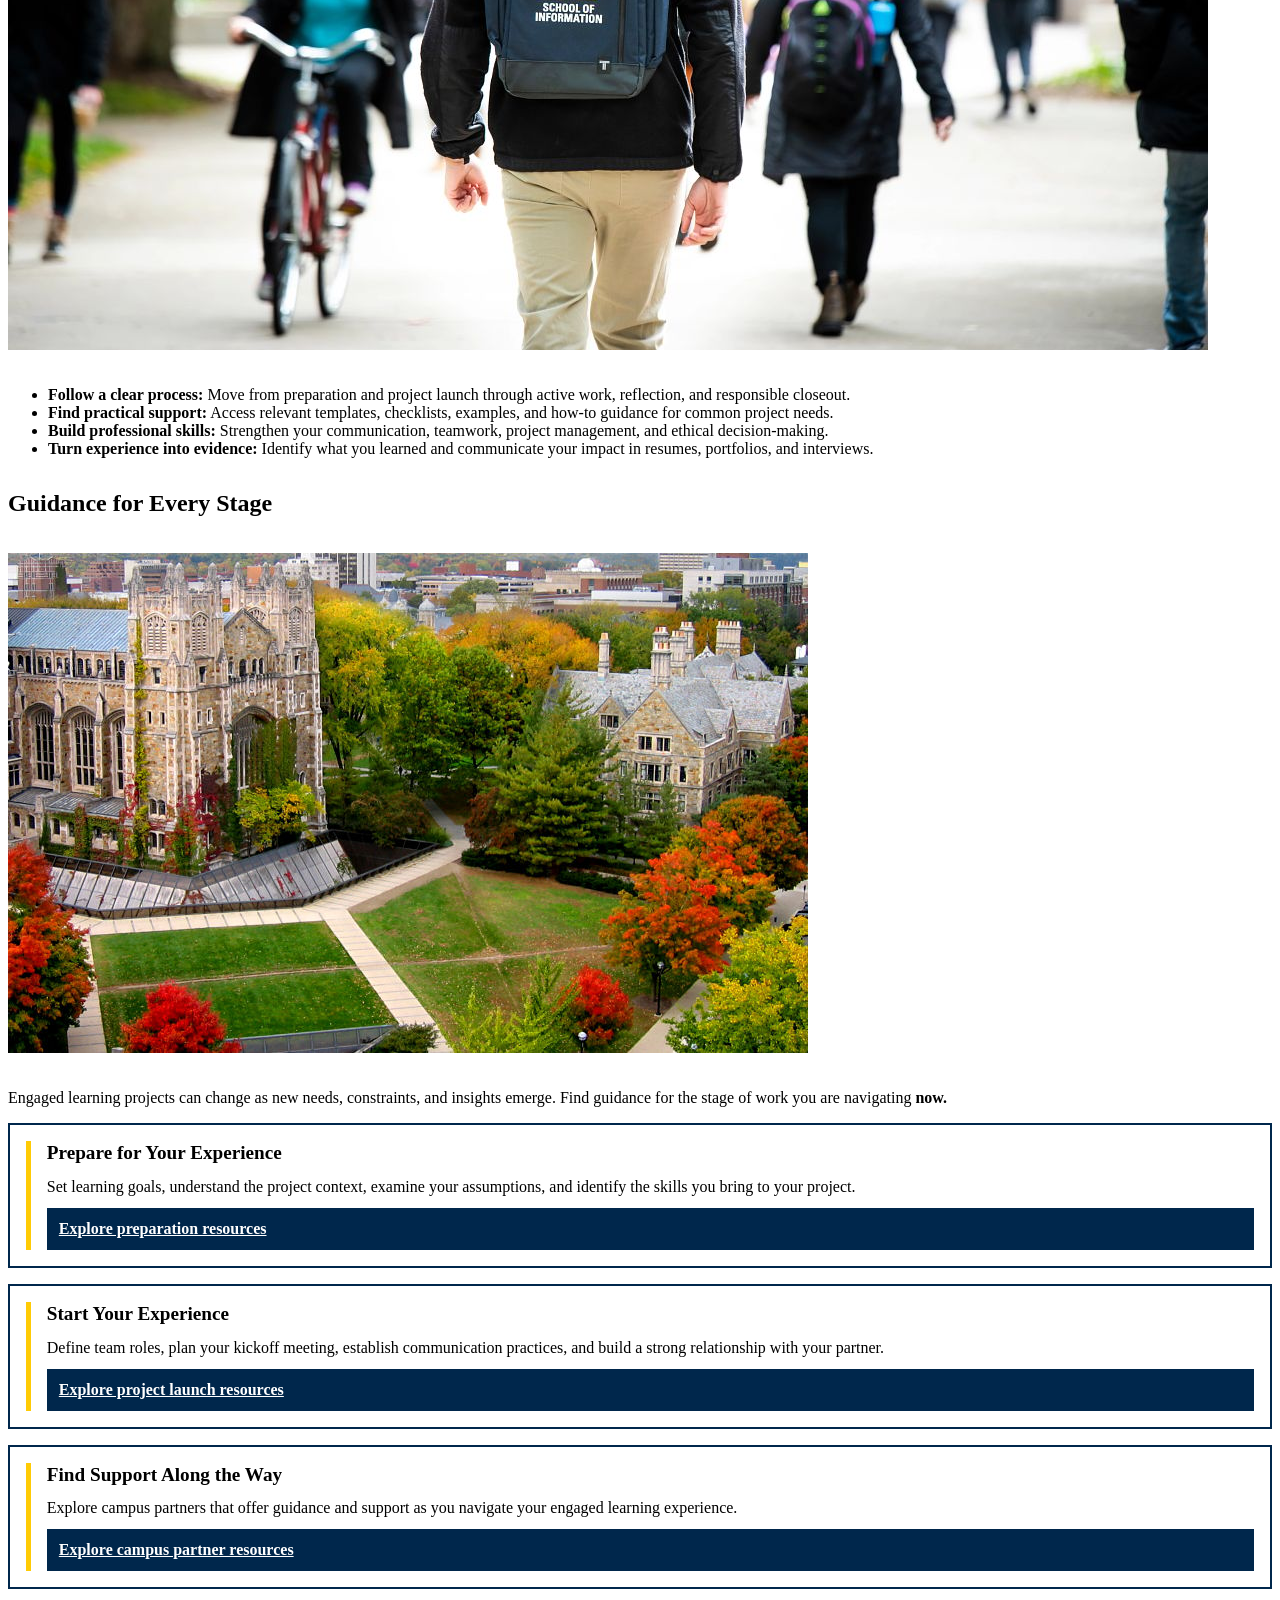
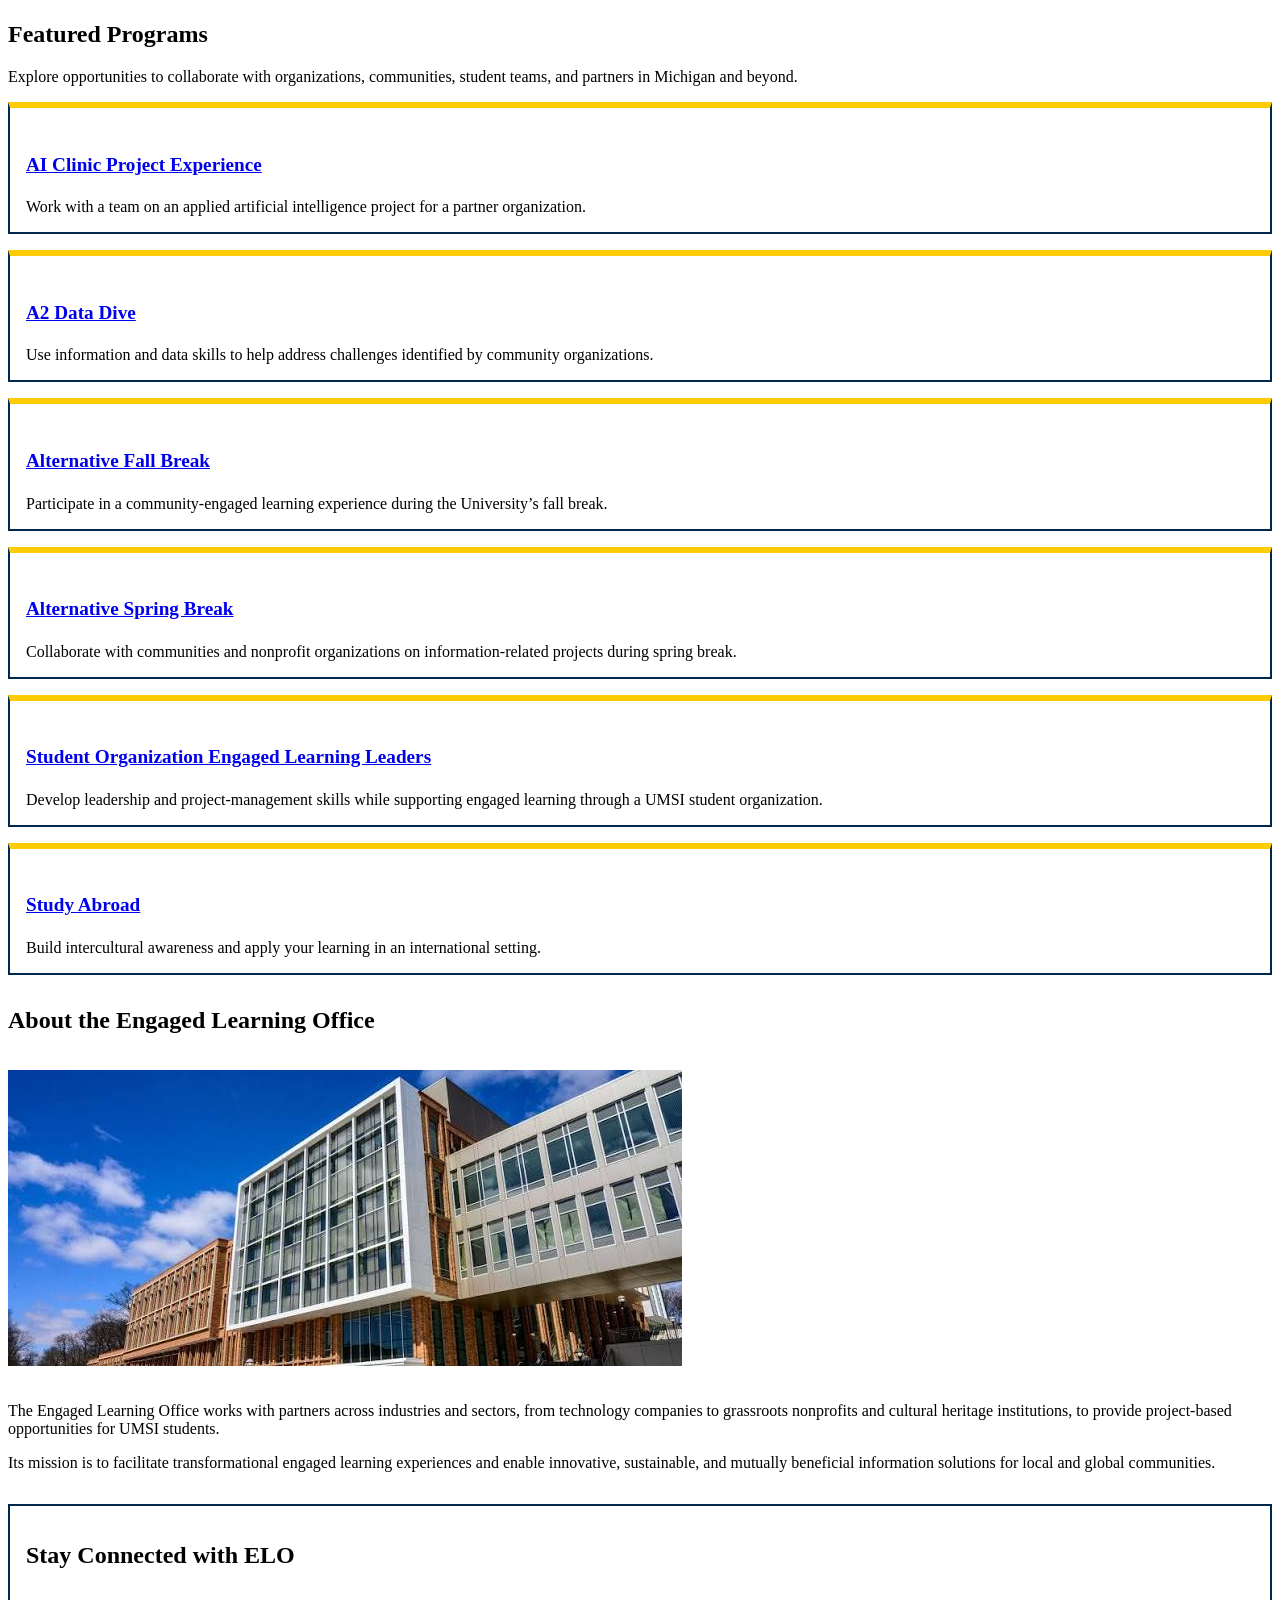
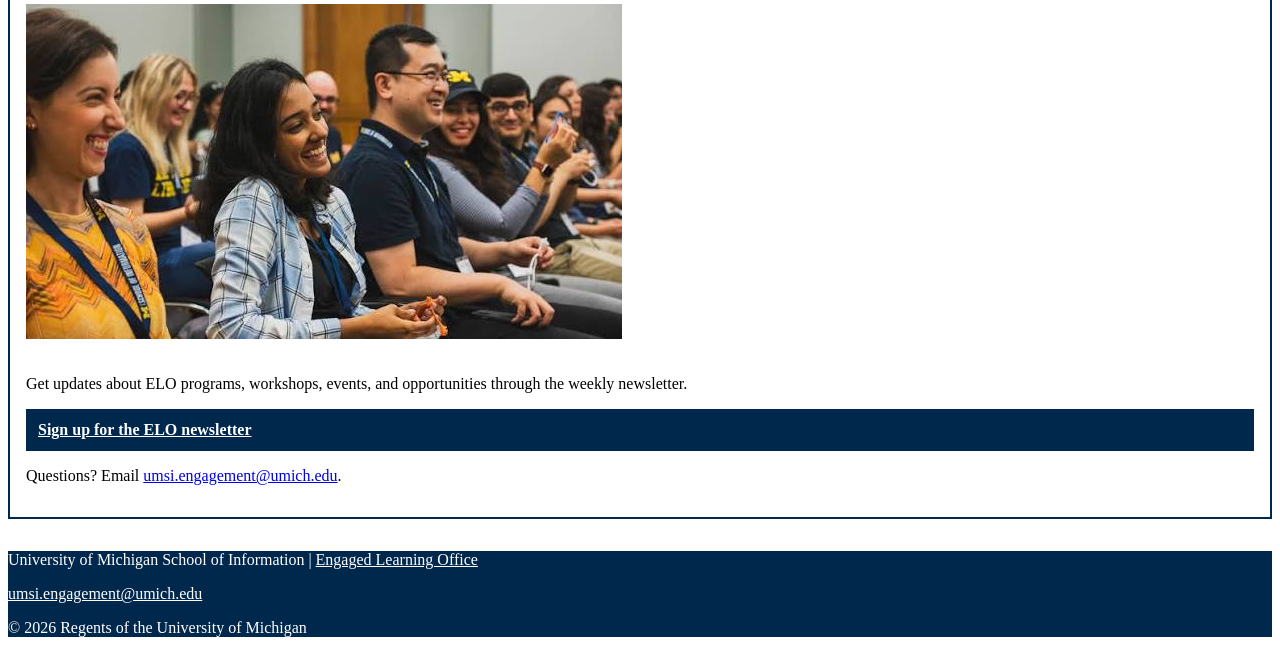
==== commit 7dc576a9: "Add files via upload" ====
--- a/index.html
+++ b/index.html
@@ -3,133 +3,322 @@
 <head>
     <meta charset="UTF-8">
     <meta name="viewport" content="width=device-width, initial-scale=1.0">
-    <title>Engaged Learning Resources | UMSI</title>
-
+    <title>Welcome to the Engaged Learning Office | UMSI</title>
+    <link rel="stylesheet" href="css/html5reset.css">
+    <link rel="stylesheet" href="css/style.css">
 </head>
+
 <body>
-
     <header>
-  <a href = "#main">Skip to Main Content</a>
-        <img src="images/UMSI_signature_vertical_informal_solidblue.jpg" alt="UMSI Logo">
-        <nav>
+        <a class="skip" href="#main">Skip to Main Content</a>
+
+        <img
+            src="images/UMSI_signature_vertical_informal_solidblue.jpg"
+            alt="University of Michigan School of Information"
+        >
+
+        <nav aria-label="Main navigation">
             <ul>
-                <li><a href = "index.html">Home</a></li>
-                <li><a href = "prep.html">Preparing for Your Experience</a></li>
-                <li><a href = "starting.html">Starting Your Experience</a></li>
-                <li><a href = "resources.html">Campus Partner Resources</a></li>
+                <li>
+                    <a href="index.html" aria-current="page">Home</a>
+                </li>
+                <li>
+                    <a href="prep.html">Preparing for Your Experience</a>
+                </li>
+                <li>
+                    <a href="starting.html">Starting Your Experience</a>
+                </li>
+                <li>
+                    <a href="resources.html">Campus Partner Resources</a>
+                </li>
             </ul>
         </nav>
-    <h1>Welcome to the UMSI Engaged Learning Office</h1>
-
+
+        <h1>Welcome to the UMSI Engaged Learning Office</h1>
     </header>
-    <main id="main">
+
+    <main id="main" tabindex="-1">
+        <section class="intro">
+            <h2>Build Skills. Work with Partners. Have an Impact.</h2>
+
+            <p>
+                The UMSI Engaged Learning Office connects students with
+                opportunities to apply classroom knowledge to real challenges.
+                Use this site to prepare for your experience, manage your work,
+                and reflect on what you learned.
+            </p>
+
+            <iframe
+                width="560"
+                height="315"
+                src="https://www.youtube.com/embed/81ZO9RfIJEQ"
+                title="UMSI engaged learning video"
+                allow="accelerometer; autoplay; clipboard-write; encrypted-media; gyroscope; picture-in-picture; web-share"
+                referrerpolicy="strict-origin-when-cross-origin"
+                allowfullscreen>
+            </iframe>
+        </section>
+
+        <section class="benefits">
+            <h2>Why Use This Resource?</h2>
+
+            <p>
+                Real-world projects rarely follow a perfect plan. This site
+                helps you find the right guidance when you need it, so you can
+                spend less time searching for materials and more time learning,
+                collaborating, and moving your project forward.
+            </p>
+
+            <img
+                src="images/UMSI_CampusFall_UMSIBackpack_02.jpg"
+                alt="A student wearing a UMSI backpack on campus in fall"
+            >
+
+            <ul>
+                <li>
+                    <strong>Follow a clear process:</strong>
+                    Move from preparation and project launch through active
+                    work, reflection, and responsible closeout.
+                </li>
+                <li>
+                    <strong>Find practical support:</strong>
+                    Access relevant templates, checklists, examples, and
+                    how-to guidance for common project needs.
+                </li>
+                <li>
+                    <strong>Build professional skills:</strong>
+                    Strengthen your communication, teamwork, project
+                    management, and ethical decision-making.
+                </li>
+                <li>
+                    <strong>Turn experience into evidence:</strong>
+                    Identify what you learned and communicate your impact
+                    in resumes, portfolios, and interviews.
+                </li>
+            </ul>
+        </section>
+
+        <section class="stages">
+            <h2>Guidance for Every Stage</h2>
+
+            <img
+                src="images/Img_5261.jpg"
+                alt="University of Michigan campus"
+            >
+
+            <p>
+                Engaged learning projects can change as new needs,
+                constraints, and insights emerge. Find guidance for the
+                stage of work you are navigating <strong>now.</strong>
+            </p>
+
+            <div class="stage-grid">
+                <article>
+                    <h3>Prepare for Your Experience</h3>
+
+                    <p>
+                        Set learning goals, understand the project context,
+                        examine your assumptions, and identify the skills
+                        you bring to your project.
+                    </p>
+
+                    <a href="prep.html">Explore preparation resources</a>
+                </article>
+
+                <article>
+                    <h3>Start Your Experience</h3>
+
+                    <p>
+                        Define team roles, plan your kickoff meeting,
+                        establish communication practices, and build a
+                        strong relationship with your partner.
+                    </p>
+
+                    <a href="starting.html">Explore project launch resources</a>
+                </article>
+
+                <article>
+                    <h3>Find Support Along the Way</h3>
+
+                    <p>
+                        Explore campus partners that offer guidance and
+                        support as you navigate your engaged learning
+                        experience.
+                    </p>
+
+                    <a href="resources.html">Explore campus partner resources</a>
+                </article>
+            </div>
+        </section>
+
+        <section class="programs">
+            <h2>Featured Programs</h2>
+
+            <p>
+                Explore opportunities to collaborate with organizations,
+                communities, student teams, and partners in Michigan
+                and beyond.
+            </p>
+
+            <div class="program-grid">
+                <article>
+                    <h3>
+                        <a href="https://mcompass.umich.edu/_portal/tds-program-brochure?programid=12810">
+                            AI Clinic Project Experience
+                        </a>
+                    </h3>
+
+                    <p>
+                        Work with a team on an applied artificial
+                        intelligence project for a partner organization.
+                    </p>
+                </article>
+
+                <article>
+                    <h3>
+                        <a href="https://mcompass.umich.edu/_portal/tds-program-brochure?programid=12556">
+                            A2 Data Dive
+                        </a>
+                    </h3>
+
+                    <p>
+                        Use information and data skills to help address
+                        challenges identified by community organizations.
+                    </p>
+                </article>
+
+                <article>
+                    <h3>
+                        <a href="https://mcompass.umich.edu/_portal/tds-program-brochure?programid=11297">
+                            Alternative Fall Break
+                        </a>
+                    </h3>
+
+                    <p>
+                        Participate in a community-engaged learning
+                        experience during the University’s fall break.
+                    </p>
+                </article>
+
+                <article>
+                    <h3>
+                        <a href="https://mcompass.umich.edu/_portal/tds-program-brochure?programid=10621">
+                            Alternative Spring Break
+                        </a>
+                    </h3>
+
+                    <p>
+                        Collaborate with communities and nonprofit
+                        organizations on information-related projects
+                        during spring break.
+                    </p>
+                </article>
+
+                <article>
+                    <h3>
+                        <a href="https://mcompass.umich.edu/_portal/tds-program-brochure?programid=12294">
+                            Student Organization Engaged Learning Leaders
+                        </a>
+                    </h3>
+
+                    <p>
+                        Develop leadership and project-management skills
+                        while supporting engaged learning through a
+                        UMSI student organization.
+                    </p>
+                </article>
+
+                <article>
+                    <h3>
+                        <a href="https://www.si.umich.edu/student-life/study-abroad">
+                            Study Abroad
+                        </a>
+                    </h3>
+
+                    <p>
+                        Build intercultural awareness and apply your
+                        learning in an international setting.
+                    </p>
+                </article>
+            </div>
+        </section>
+
+        <section class="about">
+            <h2>About the Engaged Learning Office</h2>
+
+            <img
+                src="images/leinweber.jpg"
+                alt="Leinweber building"
+            >
+
+            <p>
+                The Engaged Learning Office works with partners across
+                industries and sectors, from technology companies to
+                grassroots nonprofits and cultural heritage institutions,
+                to provide project-based opportunities for UMSI students.
+            </p>
+
+            <p>
+                Its mission is to facilitate transformational engaged
+                learning experiences and enable innovative, sustainable,
+                and mutually beneficial information solutions for local
+                and global communities.
+            </p>
+        </section>
+
+        <aside class="connect" aria-labelledby="connect-heading">
+            <h2 id="connect-heading">Stay Connected with ELO</h2>
+
+            <img
+                src="images/students.jpg"
+                alt="UMSI students"
+            >
+
+            <p>
+                Get updates about ELO programs, workshops, events, and
+                opportunities through the weekly newsletter.
+            </p>
+
+            <a href="https://umsi.info/elo-newsletter">
+                Sign up for the ELO newsletter
+            </a>
+
+            <p>
+                Questions? Email
+                <a href="mailto:umsi.engagement@umich.edu">
+                    umsi.engagement@umich.edu</a>.
+            </p>
+        </aside>
+
+        <!-- AI assistance: ChatGPT, October 17, 2026.
+        Used to revise homepage HTML, add accessibility attributes,
+        and organize content into containers for CSS Grid.
+        Prompt: "Give me the full copy paste HTML for my index."
+
+        /* AI assistance: ChatGPT, October 17, 2026.
+        Used to create initial mobile styles, navigation Grid,
+        keyboard focus styles, and the skip-to-main link.
+        */
+        -->
+
       
-    <section>
-      <h2>Build Skills. Work with Partners. Have an Impact.</h2>
-      <p>
-       The UMSI Engaged Learning Office connects students with opportunities to apply classroom knowledge to real challenges. Use this site to prepare for your experience, manage your work, and reflect on what you learned.
-      </p>
-
-      <iframe width="560" height="315" src="https://www.youtube.com/embed/81ZO9RfIJEQ?si=tBp82YWZMl1u7CVS" title="YouTube video player" allow="accelerometer; autoplay; clipboard-write; encrypted-media; gyroscope; picture-in-picture; web-share" referrerpolicy="strict-origin-when-cross-origin" allowfullscreen></iframe>
-         <!-- Note: this iframe might cause an Axe ARIA error - that's not on you that's on YouTube! -->
-    </section>
-
-<section>
-    <h2>Why Use This Resource?</h2>
-
-    <p>Real-world projects rarely follow a perfect plan. This site helps you find the right guidance when you need it, so you can spend less time earching for materials and more time learning, collaborating, and moving your project forward.
-    </p>
-        <img src="images/UMSI_CampusFall_UMSIBackpack_02.jpg" alt="A student wears a UMSI backpack in fall on the drag.">
-    <ul>
-        <li><strong>Follow a clear process:</strong>Move from preparation and project launch through active work, reflection, and responsible closeout.</li>
-        <li><strong>Find practical support:</strong> Access relevant templates, checklists, examples, and how-to guidance for common project needs.</li>
-        <li><strong>Build professional skills:</strong> Strengthen your communication, teamwork, project management, and ethical decision-making.</li>
-        <li><strong>Turn experience into evidence:</strong> Identify what you learned and communicate your impact in resumes,portfolios, and interviews.</li>
-    </ul>
-</section>
-
- <section>
-    <h2>Guidance for Every Stage</h2>
-    <img src="images/Img_5261.jpg" alt="UMich Campus">
-    <p>Engaged learning projects can change as new needs, constraints, and insights emerge. Find guidance for the stage of work you are navigating <strong>now.</strong></p>
-    <article>
-      <h3>Start Here</h3> 
-      <p>Set learning goals, understand the project context, examine your assumptions, define team roles, and establish a strong relationship with your partner.</p>
-      <a href="prep.html">Prepare for your experience</a>
-    </article>
-
-    <article>
-      <h3>Navigate the Experience</h3>
-      <p>Manage projects and teams, conduct ethical research, communicate progress, respond to feedback, and work through unexpected challenges.</p>
-      <a href="">Find active project resources</a>
-    </article>
-
-    <article>
-      <h3>Wrap Up and Move Forward</h3>
-      <p>Complete a responsible handoff, evaluate your impact, reflect on your growth, and translate your work into resume, portfolio, and interview content.</p>
-      <a href="">Plan your next steps</a>
-    </article>
-  </section>
-
-   <section>
-    <h2>Featured Programs</h2>
-    <p>Explore opportunities to collaborate with organizations, communities, student teams, and partners in Michigan and beyond.</p>
-    <article>
-    <h3><a href="https://mcompass.umich.edu/_portal/tds-program-brochure?programid=12810">AI Clinic Project Experience</a></h3>
-    <p>Work with a team on an applied artificial intelligence project for a partner organization.</p>
-    </article>
-
-    <article>
-    <h3><a href="https://mcompass.umich.edu/_portal/tds-program-brochure?programid=12556">A2 Data Dive</a></h3>
-    <p>Use information and data skills to help address challenges identified by community organizations.</p>
-    </article>
-
-     <article>
-      <h3><a href="https://mcompass.umich.edu/_portal/tds-program-brochure?programid=11297">Alternative Fall Break</a></h3>
-      <p>Participate in a community-engaged learning experience during the University’s fall break.</p>
-    </article>
-
-    <article>
-      <h3><a href="https://mcompass.umich.edu/_portal/tds-program-brochure?programid=10621">Alternative Spring Break (ASB)</a></h3>
-       <p>Collaborate with communities and nonprofit organizations on information-related projects during spring break.</p>
-    </article>
-
-    <article>
-      <h3><a href="https://mcompass.umich.edu/_portal/tds-program-brochure?programid=12294">Student Organization Engaged Learning Leaders</a></h3>
-       <p>Develop leadership and project-management skills while supporting engaged learning through a UMSI student organization.</p>
-    </article>
-
-    <article>
-      <h3><a href="https://www.si.umich.edu/student-life/study-abroad">Study Abroad</a></h3>
-      <p>Build intercultural awareness and apply your learning in an international setting. </p>
-    </article>
-   </section>
-  <section>
-    <h2>About the Engaged Learning Office</h2>
-    <img src="images/leinweber.jpg" alt="Leinweber building">
-    <p>The Engaged Learning Office works with partners across industries and sectors, from technology companies to grassroots nonprofits and cultural heritage institutions, to provide project-based opportunities for UMSI students.</p>
-    <p>Its mission is to facilitate transformational engaged learning experiences and enable innovative, sustainable, and mutually beneficial information solutions for local and global communities.</p>
-  </section>
-  <aside>
-    <h2>Stay Connected with ELO</h2>
-    <img src="images/students.jpg" alt="UMSI Students">
-    <p>Get updates about ELO programs, workshops, events, and opportunities through the weekly newsletter.</p>
-    <div>
-       <a href="https://umsi.info/elo-newsletter"> Sign up for the ELO newsletter</a>
-    </div>
-    <p>Questions? Email <a href="mailto:umsi.engagement@umich.edu">umsi.engagement@umich.edu </a>.</p>
-  </aside>
-
-
-        <!-- Content taken & modified from UMGPT with the prompt, "Write me a webpage of intro content to help meet the following requirements - this is for the home page": and then pasted in the client objectives & project requirements"
-        UMGPT. (2026). UMGPT ( GPT-5.6 Sol September 7th version) [Large language model]. -->
     </main>
+
     <footer>
-        <p>University of Michigan School of Information | <a href="https://www.si.umich.edu/programs/engaged-learning/about-engaged-learning-office">Engaged Learning Office </a></p>
-      <address>
-        <a href="mailto:umsi.engagement@umich.edu">umsi.engagement@umich.edu</a>
-      </address>
-      <p>&copy; 2026 Regents of the University of Michigan</p>
+        <p>
+            University of Michigan School of Information |
+            <a href="https://www.si.umich.edu/programs/engaged-learning/about-engaged-learning-office">
+                Engaged Learning Office
+            </a>
+        </p>
+
+        <address>
+            <a href="mailto:umsi.engagement@umich.edu">
+                umsi.engagement@umich.edu
+            </a>
+        </address>
+
+        <p>&copy; 2026 Regents of the University of Michigan</p>
     </footer>
 </body>
 </html>
--- a/css/style.css
+++ b/css/style.css
@@ -0,0 +1,176 @@
+/* Guidance for Every Stage cards. */
+
+/* Space between the main sections */
+main > section,
+main > aside {
+    margin-bottom: 2rem;
+}
+
+main img {
+    margin: 1rem 0;
+}
+
+/* Space between the three stage cards */
+.stage-grid {
+    display: grid;
+    gap: 1rem;
+}
+
+/* Two columns inside each card */
+.stage-grid article {
+    display: grid;
+    grid-template-columns: 0.3rem minmax(0, 1fr);
+    column-gap: 1rem;
+    row-gap: 0.75rem;
+    padding: 1rem;
+    border: 0.125rem solid #00274c;
+}
+
+/* Maize stripe spans the full height of each card */
+.stage-grid article::before {
+    content: "";
+    grid-column: 1;
+    grid-row: 1 / 4;
+    background-color: #ffcb05;
+}
+
+/* Put the card's content in the second column */
+.stage-grid article > * {
+    grid-column: 2;
+    margin: 0;
+}
+
+.stage-grid h3 {
+    font-size: 1.2rem;
+    line-height: 1.3;
+}
+
+.stage-grid a {
+    display: block;
+    padding: 0.75rem;
+    background-color: #00274c;
+    color: #ffffff;
+    font-weight: bold;
+}
+
+/* Featured Programs cards. */
+
+
+   .program-grid {
+    display: grid;
+    gap: 1rem;
+}
+
+.program-grid article {
+    padding: 1rem;
+    border: 0.125rem solid #00274c;
+    border-top: 0.4rem solid #ffcb05;
+}
+
+.program-grid h3 {
+    font-size: 1.2rem;
+    line-height: 1.4;
+    margin-bottom: 0.75rem;
+}
+
+.program-grid h3 a {
+    display: block;
+    padding: 0.5rem 0;
+}
+
+.program-grid p {
+    margin: 0;
+}
+
+/* Highlight the newsletter section */
+.connect {
+    padding: 1rem;
+    border: 0.125rem solid #00274c;
+}
+
+.connect > a {
+    display: block;
+    padding: 0.75rem;
+    background-color: #00274c;
+    color: #ffffff;
+    font-weight: bold;
+}
+
+/* Shared footer for all four pages */
+footer {
+    background-color: #00274c;
+    color: #ffffff;
+}
+
+footer a {
+    color: #ffffff;
+}
+
+footer address {
+    font-style: normal;
+    overflow-wrap: anywhere;
+}
+
+footer a:focus-visible,
+.connect > a:focus-visible {
+    outline: 0.2rem solid #ffcb05;
+    outline-offset: 0.2rem;
+}
+
+/* prep page */
+
+/* Keep the header photo larger than the logo */
+header > .header-photo {
+    width: 100%;
+    height: auto;
+    margin: 1rem 0;
+}
+
+/* Stack the preparation cards */
+.prep-steps {
+    display: grid;
+    gap: 1rem;
+    padding: 0;
+    list-style: none;
+    counter-reset: prep-step;
+}
+
+/* Two columns: step number and content */
+.prep-steps li {
+    display: grid;
+    grid-template-columns: 2rem minmax(0, 1fr);
+    column-gap: 0.75rem;
+    row-gap: 0.25rem;
+    padding: 1rem;
+    border: 0.125rem solid #00274c;
+    counter-increment: prep-step;
+}
+
+/* Automatically number the steps */
+.prep-steps li::before {
+    content: counter(prep-step);
+    grid-column: 1;
+    grid-row: 1 / 3;
+    align-self: start;
+    background-color: #ffcb05;
+    color: #00274c;
+    text-align: center;
+    font-weight: bold;
+}
+
+/* Step heading */
+.prep-steps strong {
+    grid-column: 2;
+    grid-row: 1;
+}
+
+/* Step description */
+.prep-steps span {
+    grid-column: 2;
+    grid-row: 2;
+}
+
+/* Keep long resource links inside their containers */
+main a {
+    overflow-wrap: anywhere;
+}
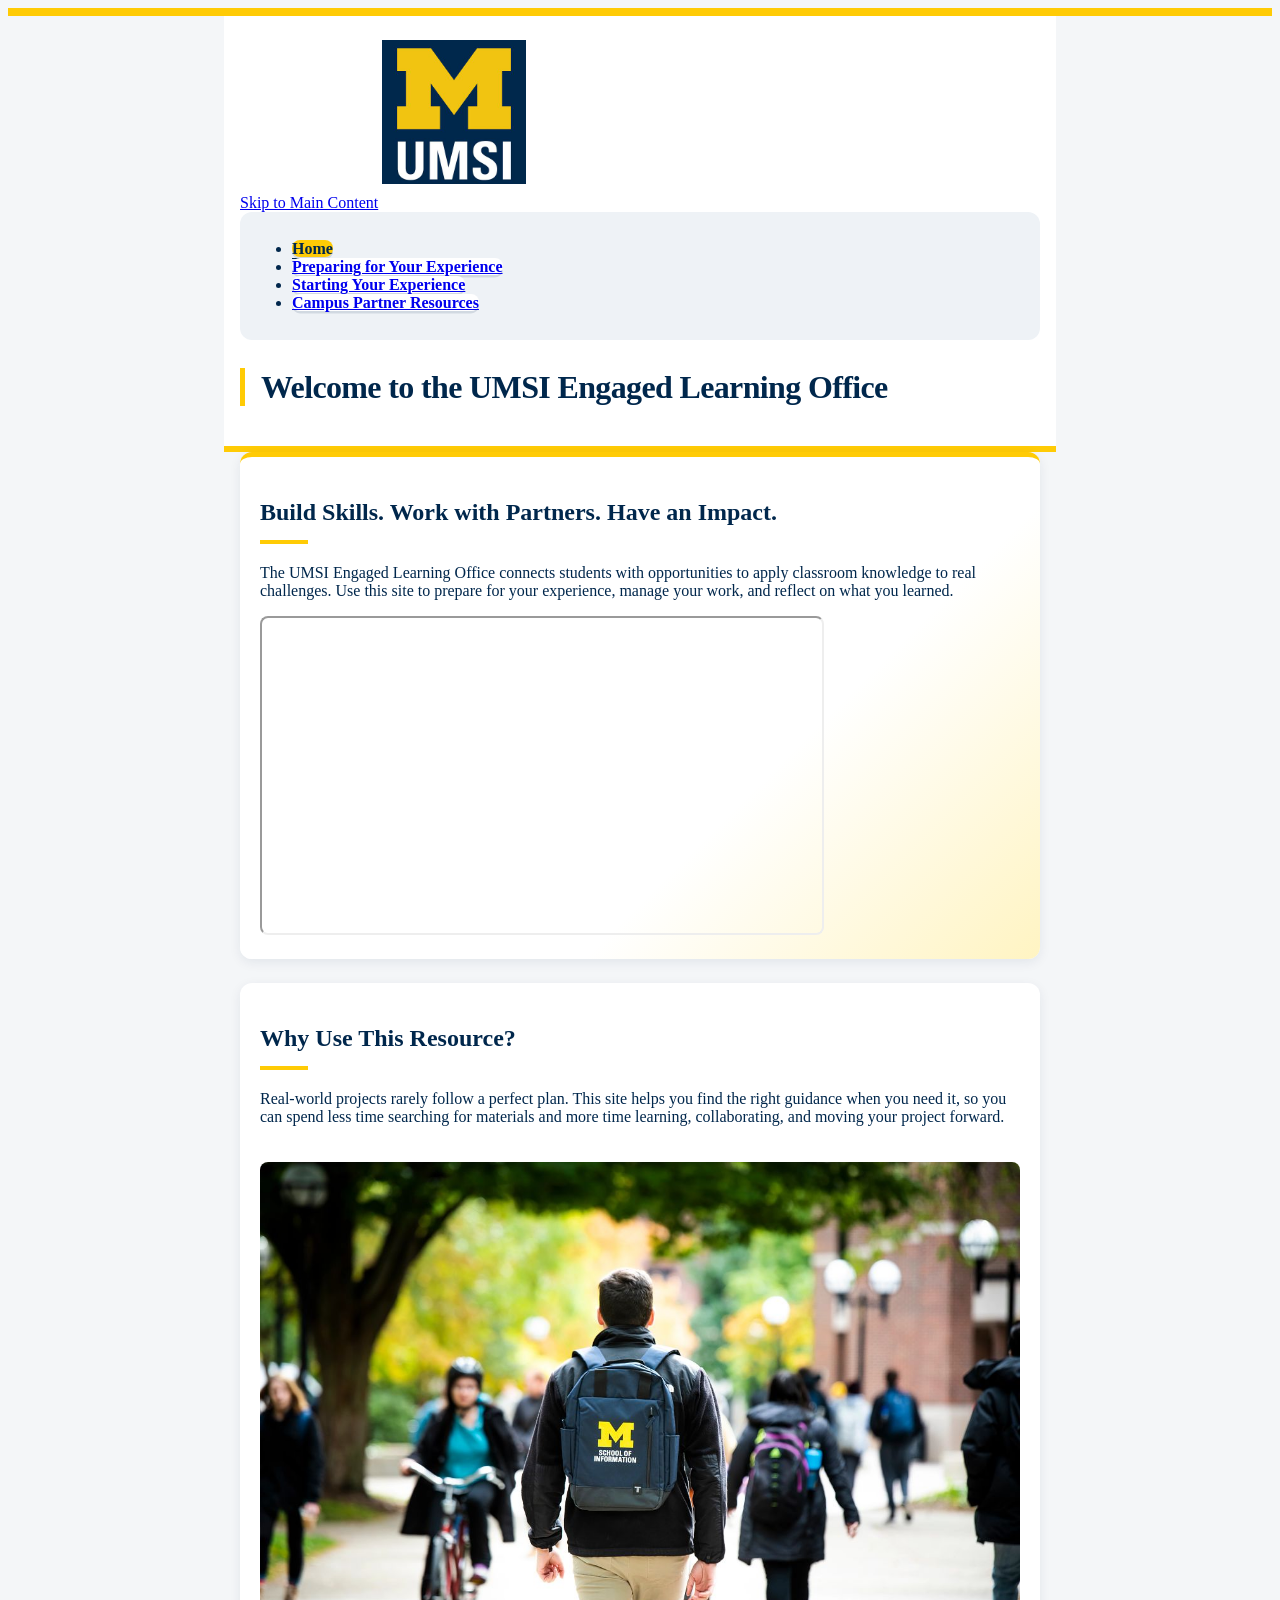
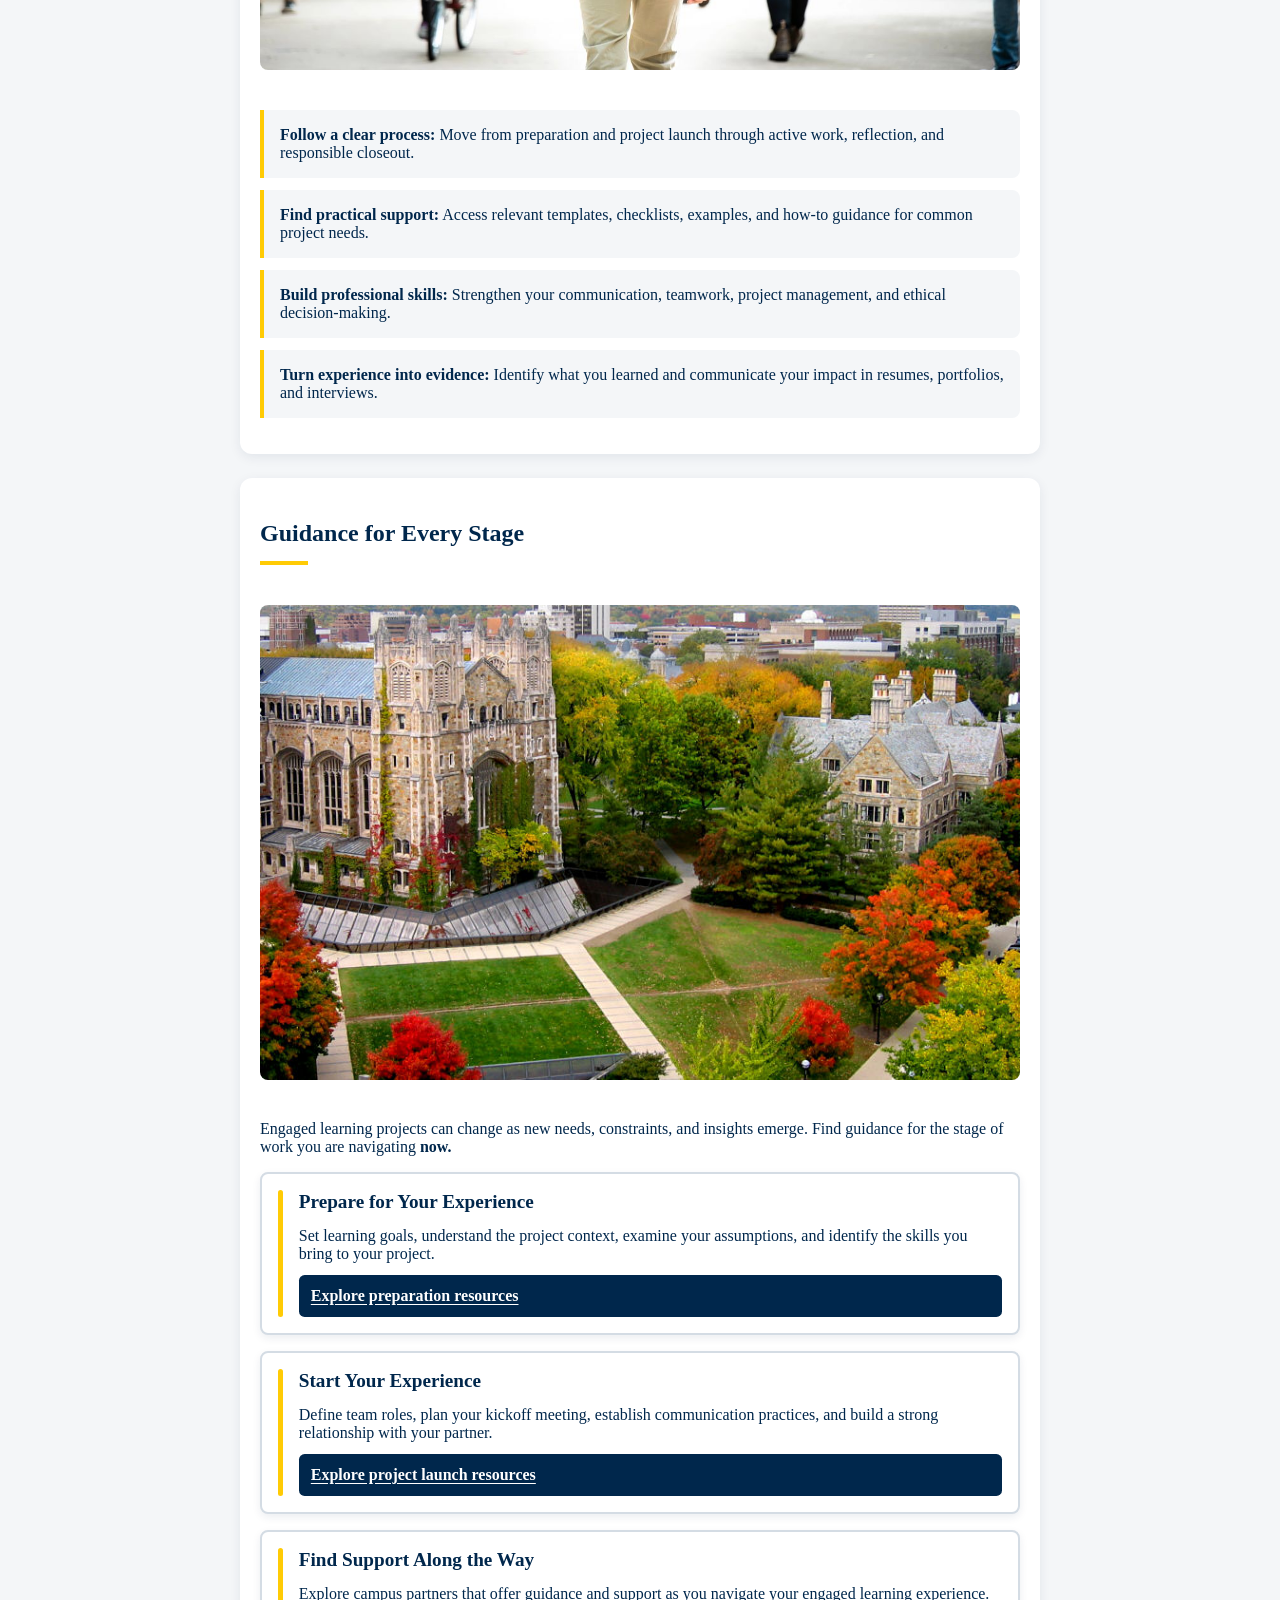
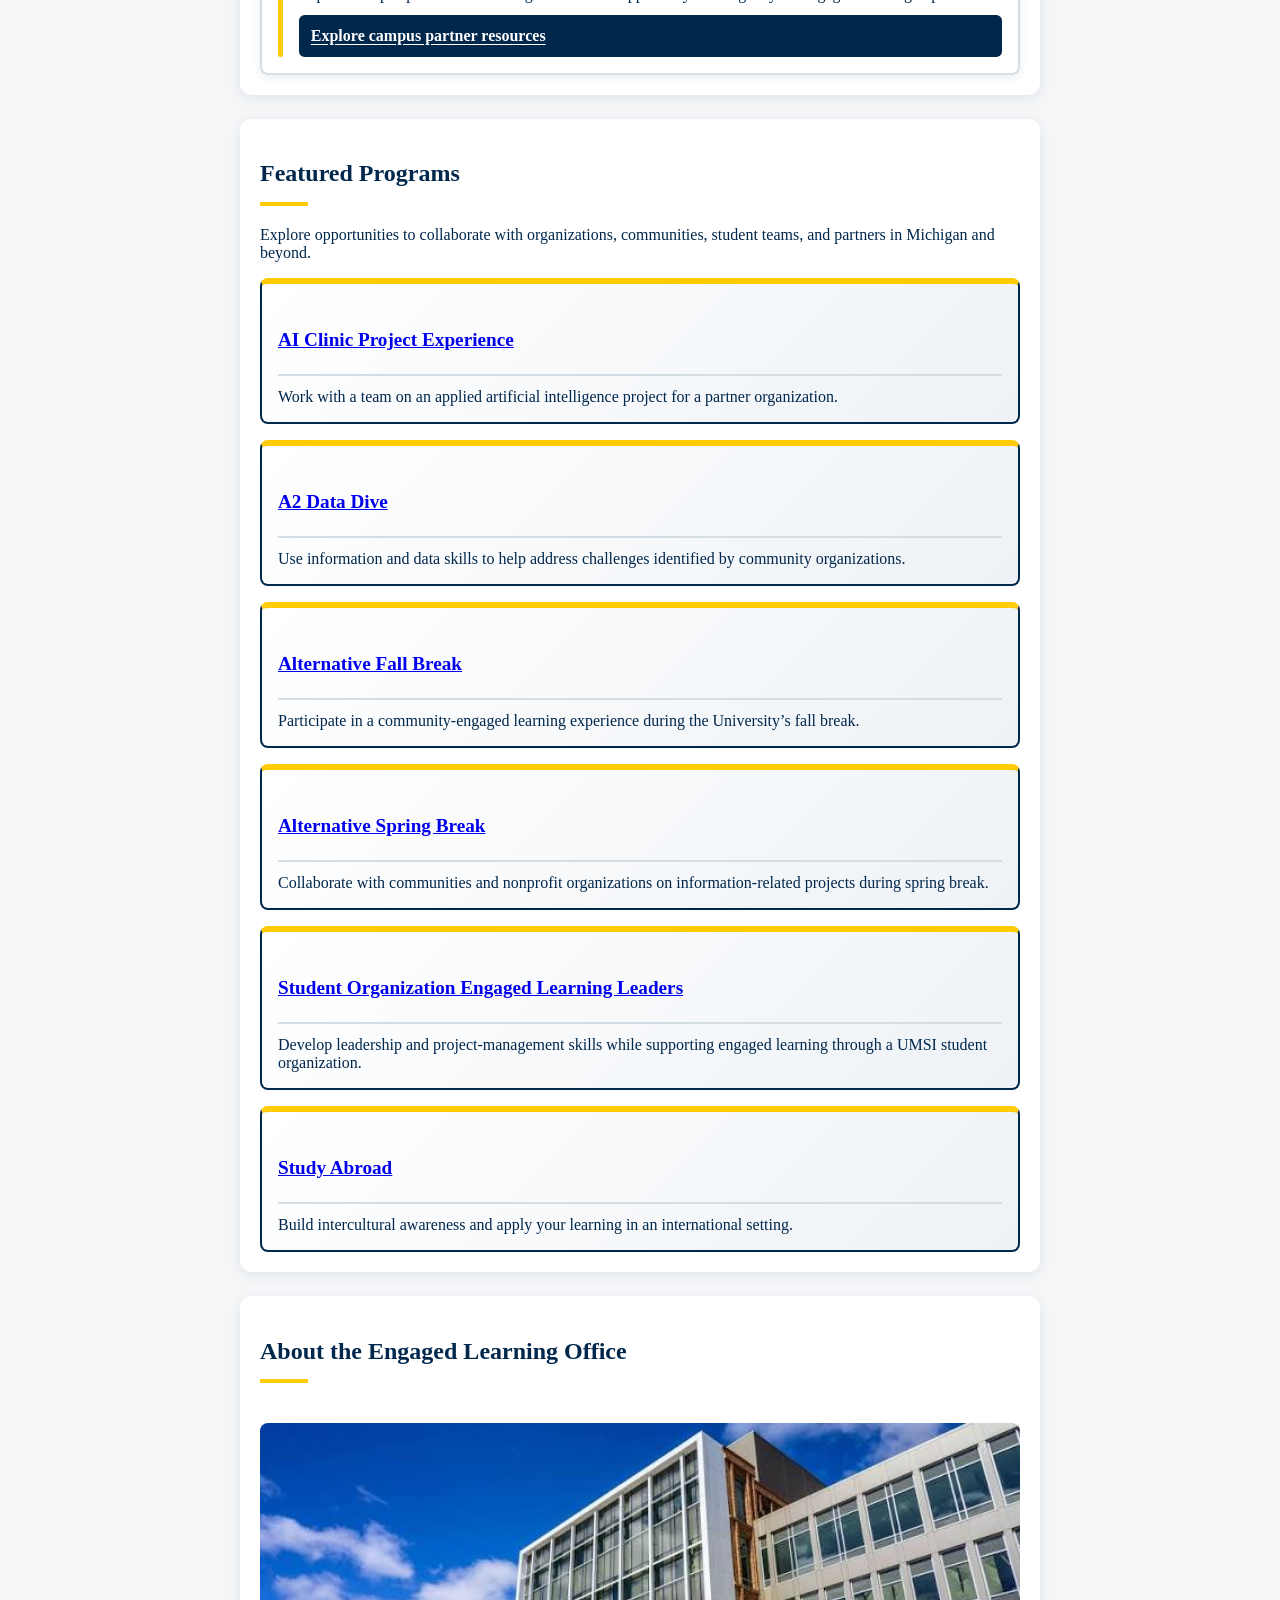
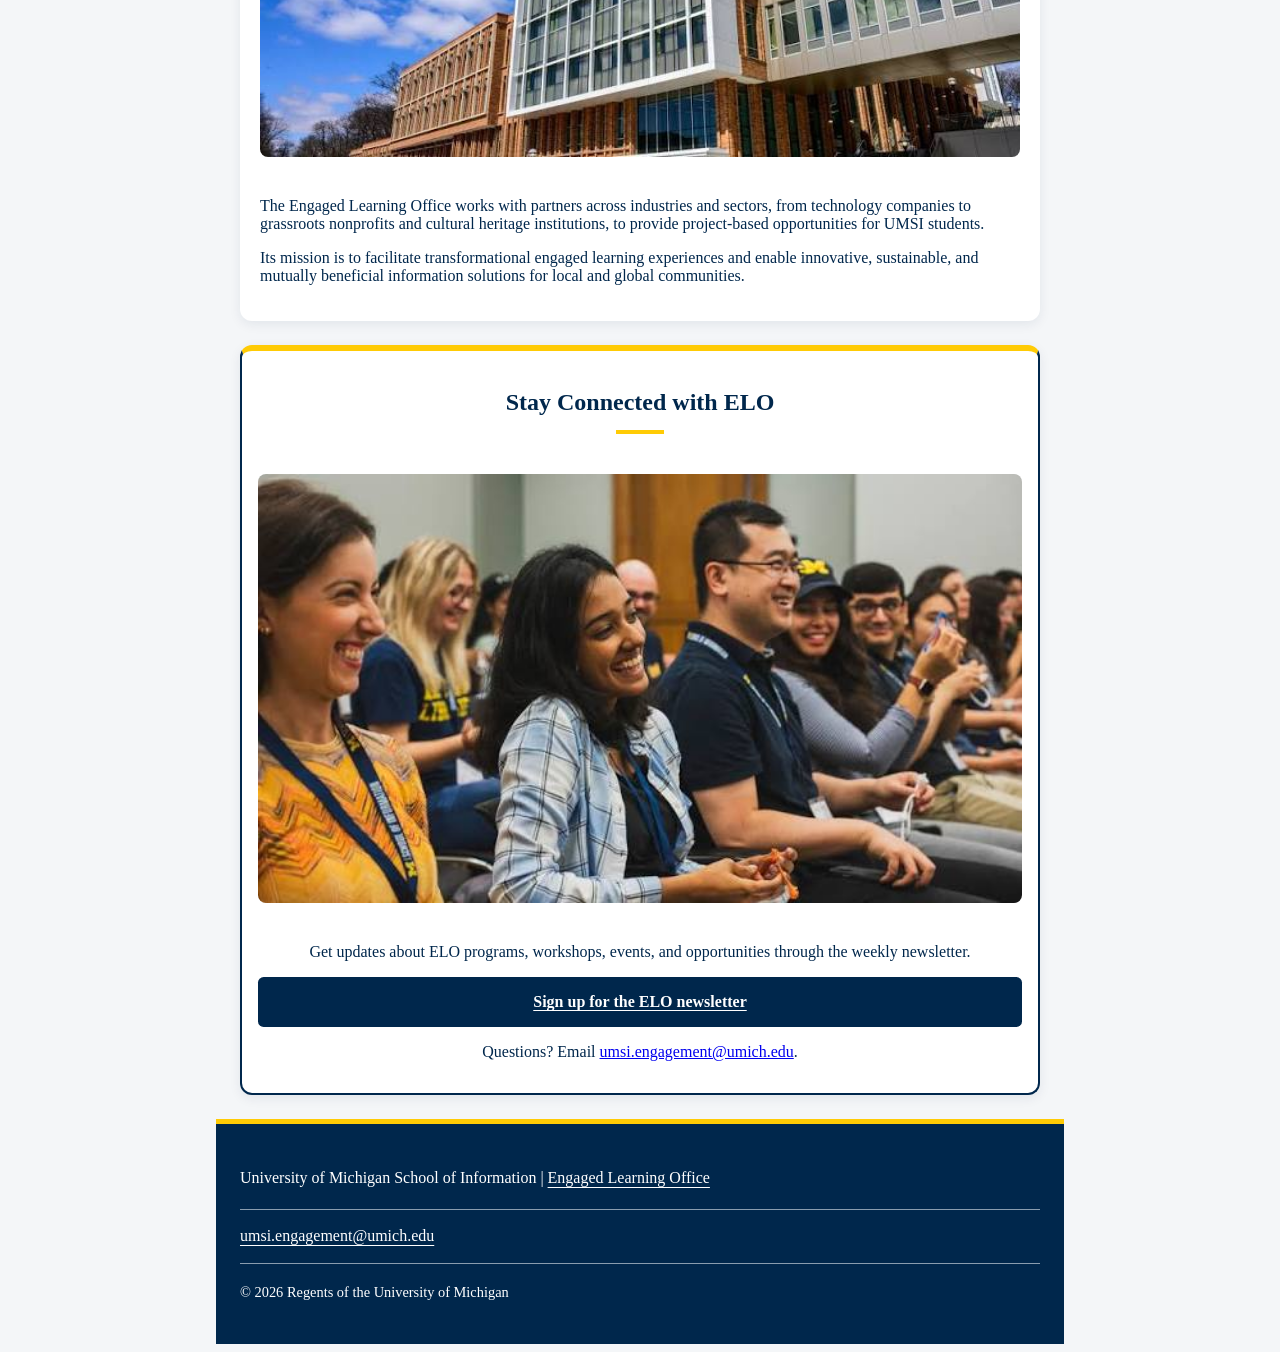
==== commit 9d9244f2: "Add files via upload" ====
--- a/index.html
+++ b/index.html
@@ -290,16 +290,7 @@
             </p>
         </aside>
 
-        <!-- AI assistance: ChatGPT, October 17, 2026.
-        Used to revise homepage HTML, add accessibility attributes,
-        and organize content into containers for CSS Grid.
-        Prompt: "Give me the full copy paste HTML for my index."
-
-        /* AI assistance: ChatGPT, October 17, 2026.
-        Used to create initial mobile styles, navigation Grid,
-        keyboard focus styles, and the skip-to-main link.
-        */
-        -->
+        <!-- AI assistance: ChatGPT, October 17, 2026.-->
 
       
     </main>
--- a/css/style.css
+++ b/css/style.css
@@ -174,3 +174,346 @@
 main a {
     overflow-wrap: anywhere;
 }
+
+
+
+   main img {
+    width: 100%;
+    max-width: 100%;
+    height: auto;
+}
+
+main,
+main section,
+main aside {
+    min-width: 0;
+}
+
+/* ChatGPT assistance, October 17, 2026.
+   Prompt: "Write more CSS to make it even more stylized."
+   Added heading accents, rounded cards, backgrounds,
+   resource list spacing, and hover styles. */
+
+/* Soft background with readable text */
+body {
+    background-color: #f4f6f8;
+    color: #00274c;
+}
+
+/* Keep content centered as the screen grows */
+header,
+main,
+footer {
+    width: 100%;
+    max-width: 50rem;
+    margin-left: auto;
+    margin-right: auto;
+}
+
+header {
+    background-color: #ffffff;
+    padding: 1.5rem 1rem;
+    border-bottom: 0.4rem solid #ffcb05;
+}
+
+header > img:first-of-type {
+    width: 9rem;
+    margin-bottom: 1.5rem;
+}
+
+h1 {
+    font-size: 2rem;
+    line-height: 1.2;
+    font-weight: bold;
+    margin: 1.75rem 0 1rem;
+}
+
+h2 {
+    font-size: 1.5rem;
+    font-weight: bold;
+    line-height: 1.3;
+}
+
+/* Maize accent beneath section headings */
+main h2::after {
+    content: "";
+    display: block;
+    width: 3rem;
+    height: 0.25rem;
+    margin-top: 0.75rem;
+    background-color: #ffcb05;
+}
+
+/* More comfortable navigation */
+nav a {
+    border-radius: 0.5rem;
+    background-color: #ffffff;
+    font-weight: bold;
+}
+
+nav a:hover {
+    background-color: #00274c;
+    color: #ffffff;
+}
+
+nav a[aria-current="page"] {
+    background-color: #ffcb05;
+    color: #00274c;
+    text-underline-offset: 0.25rem;
+}
+
+/* White panels separate the main sections */
+main > section,
+main > aside {
+    padding: 1.25rem;
+    margin-bottom: 1.5rem;
+    background-color: #ffffff;
+    border-radius: 0.75rem;
+    box-shadow: 0 0.2rem 0.75rem rgba(0, 39, 76, 0.08);
+}
+
+main > section:first-child {
+    border-top: 0.35rem solid #ffcb05;
+}
+
+/* Rounded photos and video */
+main img,
+header > .header-photo {
+    border-radius: 0.5rem;
+}
+
+iframe {
+    border-radius: 0.5rem;
+}
+
+/* Restore list markers and spacing after the reset */
+main ul {
+    list-style-type: disc;
+    padding-left: 1.25rem;
+}
+
+main ul li {
+    padding-left: 0.25rem;
+    margin-bottom: 1rem;
+}
+
+main ul li::marker {
+    color: #00274c;
+}
+
+main ul li a {
+    line-height: 1.7;
+    text-underline-offset: 0.2rem;
+}
+
+/* Give the cards a consistent finish */
+.stage-grid article,
+.program-grid article,
+.prep-steps li {
+    border-radius: 0.5rem;
+    background-color: #f4f6f8;
+}
+
+.stage-grid h3,
+.program-grid h3 {
+    font-weight: bold;
+}
+
+.stage-grid a,
+.connect > a {
+    border-radius: 0.35rem;
+    text-underline-offset: 0.2rem;
+}
+
+.stage-grid a:hover,
+.connect > a:hover {
+    background-color: #ffcb05;
+    color: #00274c;
+}
+
+.program-grid h3 a:hover {
+    text-decoration-thickness: 0.15rem;
+}
+
+/* Keep numbered steps separate from regular lists */
+.prep-steps {
+    padding: 0;
+    list-style: none;
+}
+
+.prep-steps li::before {
+    border-radius: 0.25rem;
+}
+
+/* Style the next-page link at the end of each page */
+main > section:last-of-type > a {
+    display: block;
+    padding: 0.85rem 1rem;
+    margin-top: 1rem;
+    border: 0.125rem solid #00274c;
+    border-radius: 0.35rem;
+    background-color: #00274c;
+    color: #ffffff;
+    font-weight: bold;
+    text-align: center;
+}
+
+main > section:last-of-type > a:hover {
+    background-color: #ffcb05;
+    color: #00274c;
+}
+
+/* Clear focus on dark buttons */
+.stage-grid a:focus-visible,
+main > section:last-of-type > a:focus-visible {
+    outline: 0.2rem solid #00274c;
+    outline-offset: 0.25rem;
+}
+
+/* Give the footer more breathing room */
+footer {
+    padding: 1.5rem;
+    border-top: 0.35rem solid #ffcb05;
+    line-height: 1.8;
+}
+
+footer p:last-child {
+    margin-top: 1rem;
+    font-size: 0.9rem;
+}
+
+/* ChatGPT assistance, October 17, 2026.
+   Added decorative backgrounds, card details, and resource list styles. */
+
+/* Maize detail across the top */
+body {
+    border-top: 0.5rem solid #ffcb05;
+}
+
+/* Give the heading a stronger visual anchor */
+h1 {
+    padding-left: 1rem;
+    border-left: 0.35rem solid #ffcb05;
+    letter-spacing: -0.04rem;
+}
+
+/* More space around the navigation */
+nav {
+    padding: 0.75rem;
+    background-color: #eef2f6;
+    border-radius: 0.75rem;
+}
+
+nav a {
+    box-shadow: 0 0.15rem 0 rgba(0, 39, 76, 0.12);
+}
+
+nav a[aria-current="page"] {
+    border-bottom-width: 0.3rem;
+}
+
+/* Subtle background detail in the first section */
+main > section:first-child {
+    background-image: linear-gradient(
+        135deg,
+        #ffffff 65%,
+        #fff4c2 100%
+    );
+}
+
+/* Increase separation between paragraphs and photos */
+main img {
+    margin: 1.25rem 0;
+}
+
+header > .header-photo {
+    margin-top: 1.5rem;
+    border-bottom: 0.35rem solid #ffcb05;
+}
+
+/* Resource lists become individual panels */
+main section > ul {
+    list-style: none;
+    padding: 0;
+}
+
+main section > ul > li {
+    padding: 1rem;
+    margin-bottom: 0.75rem;
+    background-color: #f4f6f8;
+    border-left: 0.25rem solid #ffcb05;
+    border-radius: 0 0.5rem 0.5rem 0;
+}
+
+/* Emphasize resource names */
+main section > ul > li > a {
+    font-weight: bold;
+}
+
+/* Distinguish stage cards from program cards */
+.stage-grid article {
+    background-color: #ffffff;
+    border-color: #d4dce4;
+    box-shadow: 0 0.2rem 0.5rem rgba(0, 39, 76, 0.08);
+}
+
+.stage-grid article::before {
+    border-radius: 1rem;
+}
+
+.program-grid article {
+    background-image: linear-gradient(
+        135deg,
+        #ffffff,
+        #eef2f6
+    );
+}
+
+.program-grid h3 {
+    padding-bottom: 0.75rem;
+    border-bottom: 0.125rem solid #d4dce4;
+}
+
+/* Larger, rounded step numbers */
+.prep-steps li {
+    grid-template-columns: 2.5rem minmax(0, 1fr);
+    border-color: #d4dce4;
+}
+
+.prep-steps li::before {
+    padding: 0.35rem;
+    border-radius: 50%;
+}
+
+/* Make newsletter signup stand out */
+.connect {
+    border-top: 0.4rem solid #ffcb05;
+    text-align: center;
+}
+
+.connect h2::after {
+    margin-left: auto;
+    margin-right: auto;
+}
+
+.connect > a {
+    padding: 1rem;
+    margin-bottom: 1rem;
+}
+
+/* Separate footer information */
+footer address {
+    padding: 0.75rem 0;
+    border-top: 0.0625rem solid #8a9daf;
+    border-bottom: 0.0625rem solid #8a9daf;
+}
+
+footer a {
+    text-underline-offset: 0.25rem;
+}
+
+footer a:hover {
+    color: #ffcb05;
+}
+
+
